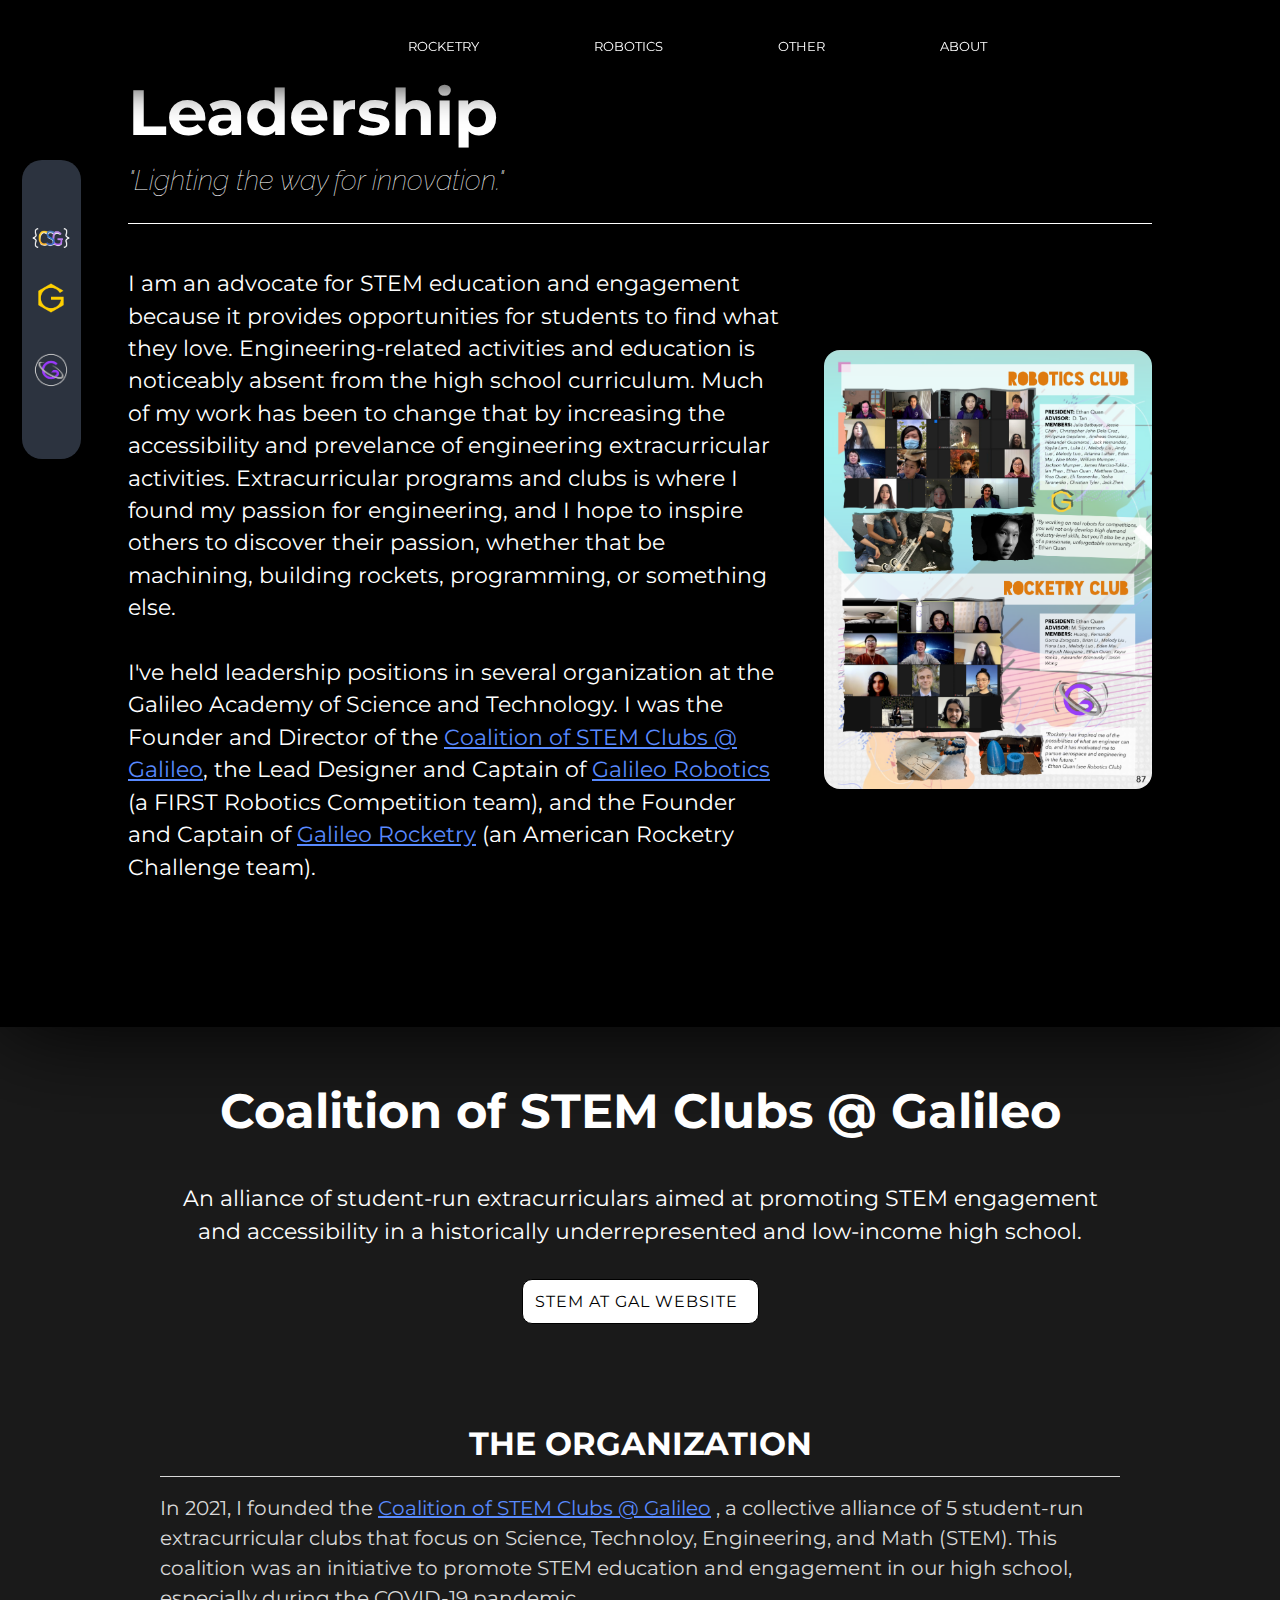
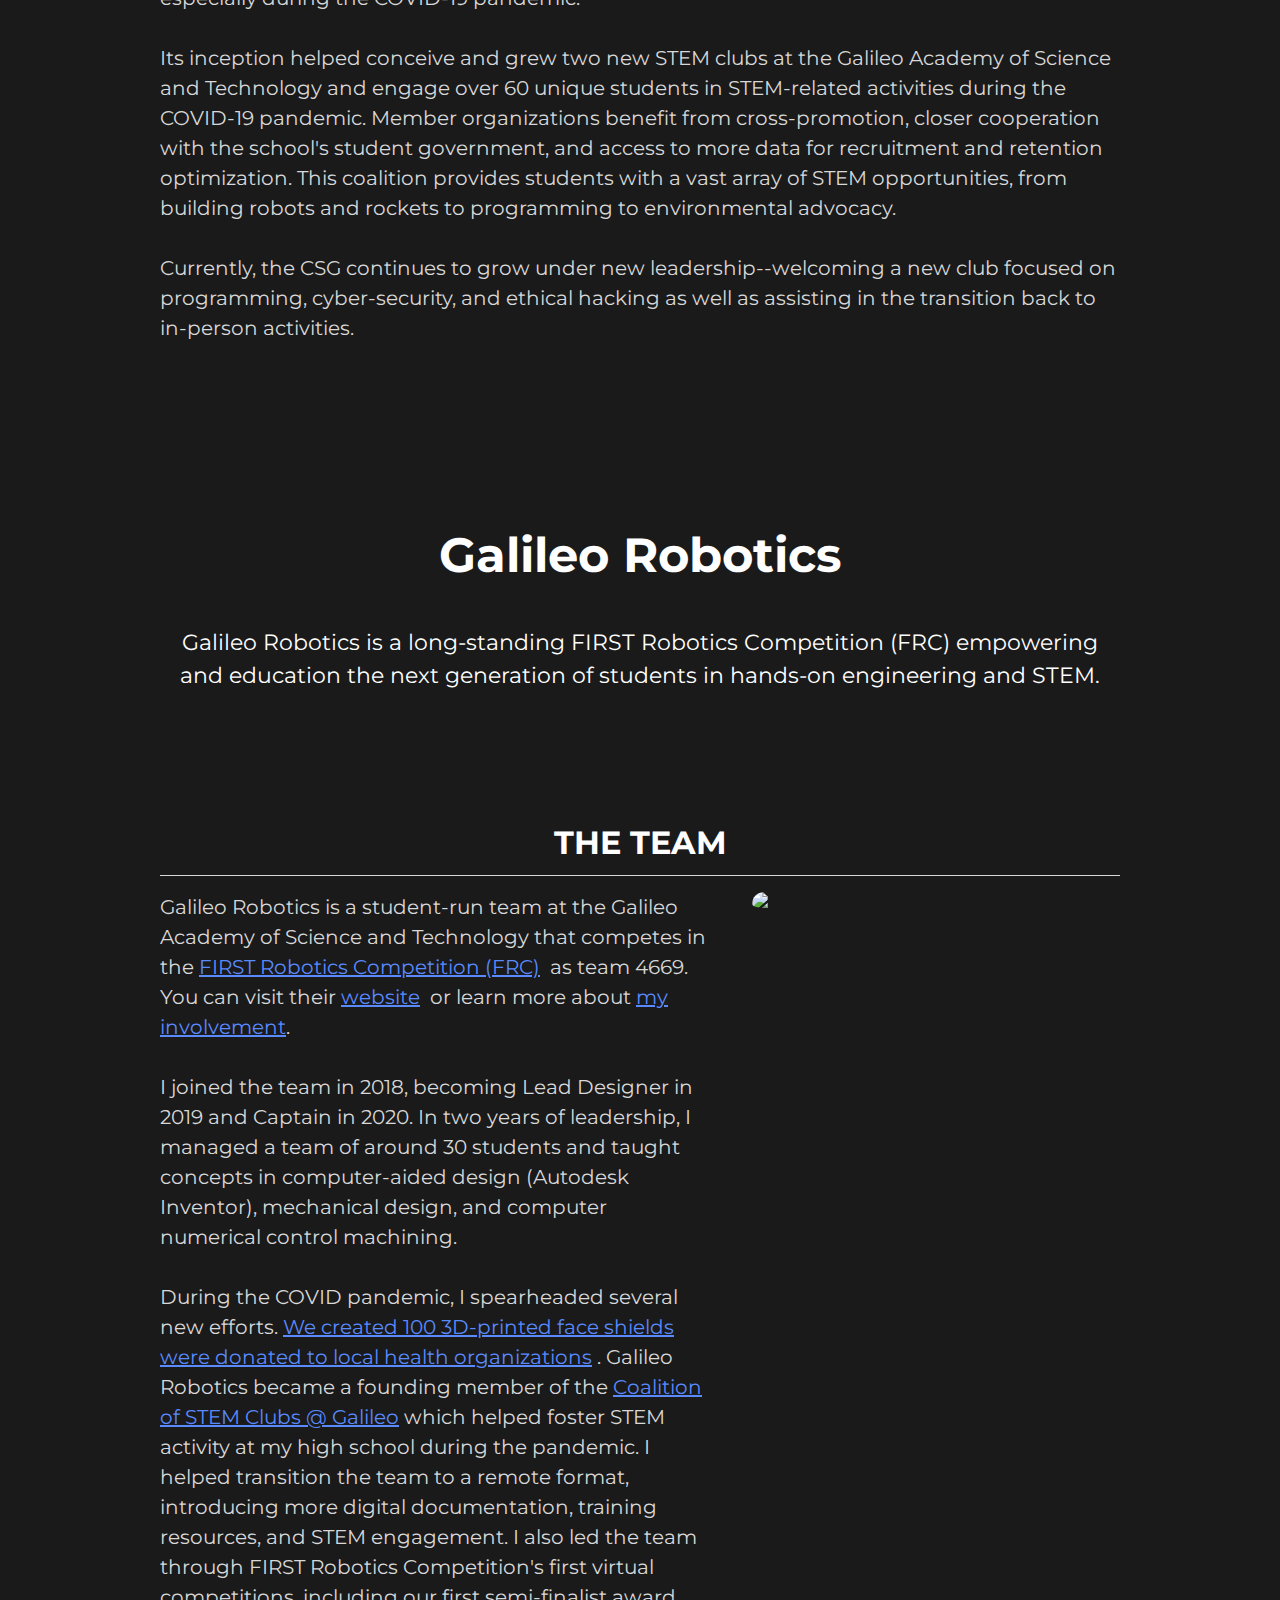
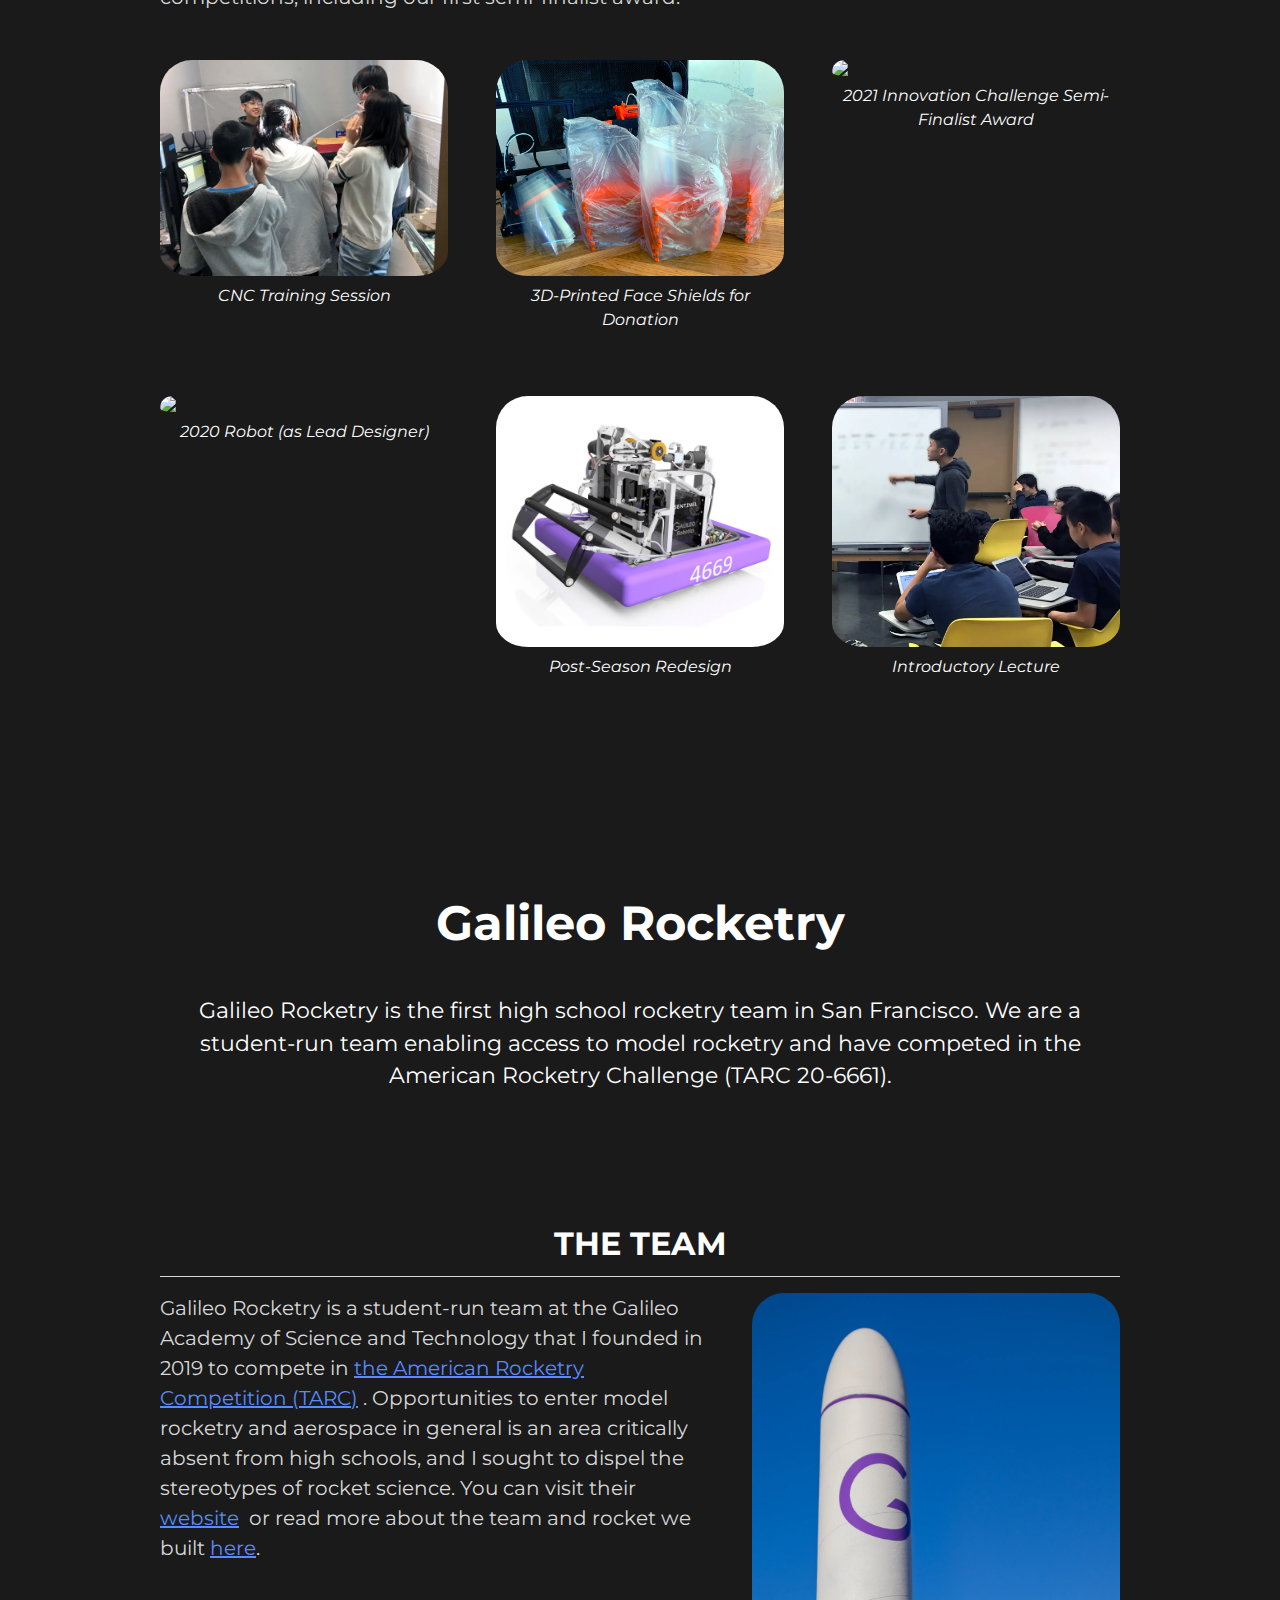
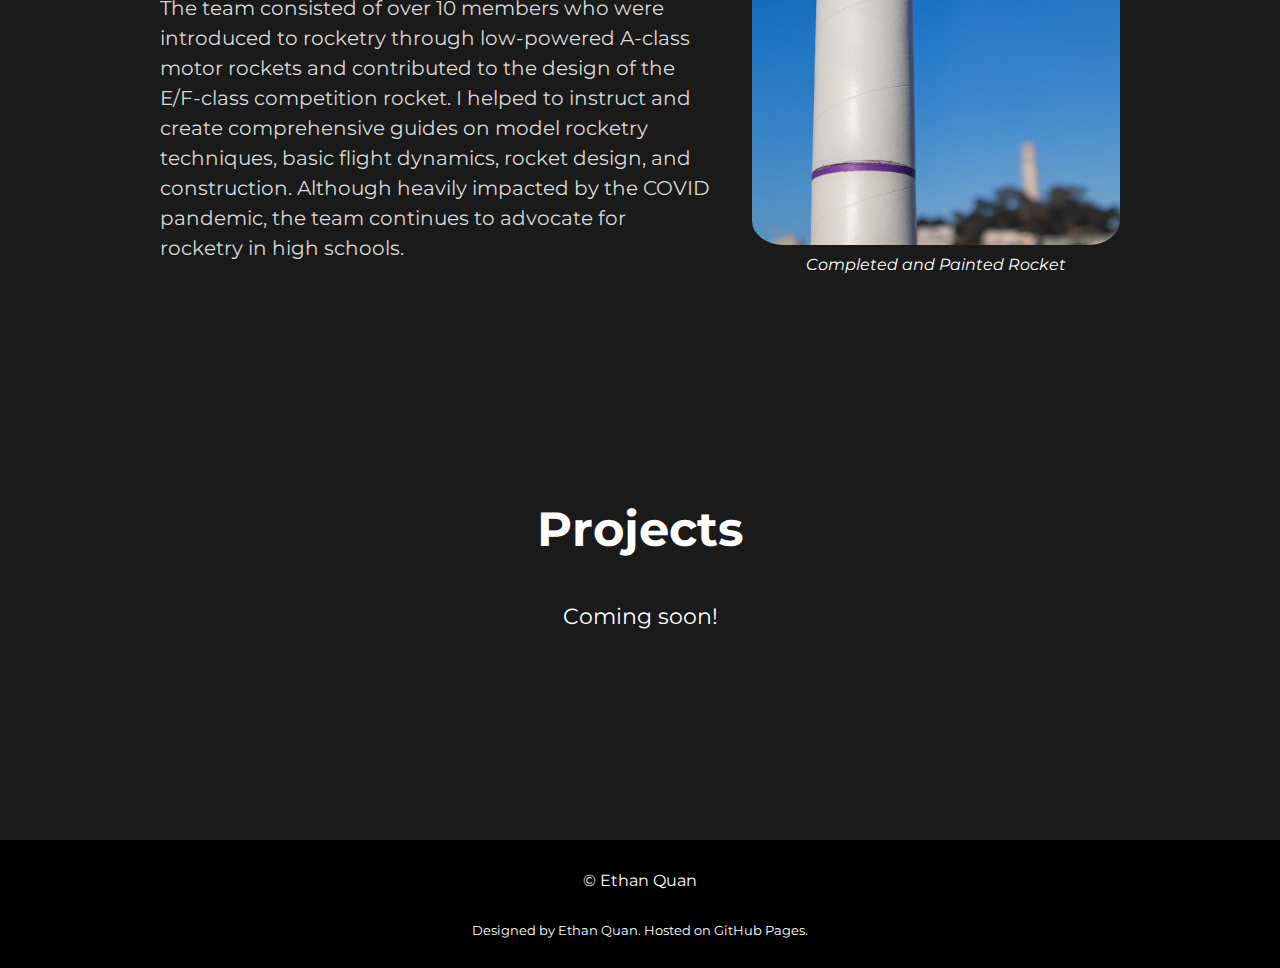
==== other.html @ 32a17876 "Initial commit" ====
<!DOCTYPE html>
<html lang="en">

<head>
    <meta charset="UTF-8">
    <meta http-equiv="X-UA-Compatible" content="IE=edge">
    <meta name="viewport" content="width=device-width, initial-scale=1.0">
    <title>Ethan's Portfolio</title>

    <link rel="stylesheet" href="assets/main.css">
    <link rel="stylesheet" href="assets/signature.css">
    <link rel="stylesheet" href="assets/projects.css">
    <link rel="stylesheet" href="assets/nav.css">
    <link rel="stylesheet" href="assets/scaling.css">
    <link rel="stylesheet" href="assets/content.css">

    <!-- JQuery -->
    <script src="https://ajax.googleapis.com/ajax/libs/jquery/3.5.1/jquery.min.js"></script>
    <script src="https://kit.fontawesome.com/1e12b68f56.js" crossorigin="anonymous"></script>
    <!-- https://pixelcog.github.io/parallax.js/ -->
    <script src="/path/to/parallax.js"></script>
    <script src="assets/nav.js"></script>
    <script src="assets/tabs.js"></script>
    <script src="assets/parallax.js"></script>

    <!-- Global site tag (gtag.js) - Google Analytics -->
    <script async src="https://www.googletagmanager.com/gtag/js?id=G-XBP37M1TF6"></script>
    <script>
        window.dataLayer = window.dataLayer || [];
        function gtag(){dataLayer.push(arguments);}
        gtag('js', new Date());
        gtag('config', 'G-XBP37M1TF6');
    </script>

</head>

<body>

    <div class="homepage dark-bg">

        <!-- Navs -->
        <div class="menu dark">
            <div class="menu-button"><i class="fa-solid fa-bars"></i></div>
        </div>

        <div class="topbar alt dark" >
            <div class="nav-button">
                <div class="nav-title"><i class="fa-solid fa-bars"></i></div>
            </div>
            <div class="nav nav-home" style="cursor: pointer;" onclick="window.location='index.html';">
                <div class="nav-title "><i class="fa-solid fa-house"></i></div>
                <div class="nav-content"></div>
            </div>

            <div class="nav">
                <a href="rocketry.html">
                    <div class="nav-title">ROCKETRY</div>
                </a>
                <div class="nav-content">
                    <a href="rocketry.html#seds">SEDS UCSD</a>
                    <a href="rocketry.html#grocketry">Galileo Rocketry</a>
                </div>
            </div>
            <div class="nav">
                <a href="robotics.html">
                    <div class="nav-title">ROBOTICS</div>
                </a>
                <div class="nav-content">
                    <a href="robotics.html#tr">Triton Robotics</a>
                    <a href="robotics.html#gr">Galileo Robotics</a>
                </div>
            </div>
            <div class="nav">
                <a href="other.html">
                    <div class="nav-title">OTHER</div>
                </a>
                <div class="nav-content">
                    <a href="other.html">Leadership</a>
                    <a href="other.html#projects">Projects</a>
                </div>
            </div>
            <div class="nav">
                <a href="index.html#about">
                    <div class="nav-title">ABOUT</div>
                </a>
                <div class="nav-content">   
                    <a href="index.html#about">Biography</a>
                    <a href="index.html#resume">Resume</a>
                    <a href="index.html#awards">Awards</a>
                </div>
            </div>
        </div>
        
        <div class="sidenav">
            <a href="other.html#">
                <div class="subsec">
                    <i class="fa-solid fa-angles-up"></i>
                    <div class="title"><b>Leadership</b></div>
                </div>
            </a>
            <a href="other.html#csg">
                <div class="mainsec">
                    <img src="images/csg-square-invert.png" alt="">
                    <div class="title">CSG</div>
                </div>
            </a>
            <a href="other.html#grobotics">
                <div class="mainsec">
                    <img src="images/glogo.png" alt="">
                    <div class="title">Galileo Robotics</div>
                </div>
            </a>
            <a href="other.html#grocketry">
                <div class="mainsec">
                    <img src="images/grocketry.png" alt="">
                    <div class="title">Galileo Rocketry</div>
                </div>
            </a>
            <a href="other.html#projects">
                <div class="subsec">
                    <i class="fa-solid fa-minus"></i>
                    <div class="title"><b>Projects</b></div>
                </div>
            </a>
           

        </div>



        <!-- Landing -->
        <section class="intro">
            <h1>Leadership</h1>
            <h5>"Lighting the way for innovation."</h5>
            <div class="col-2">
                <p>
                    I am an advocate for STEM education and engagement because it provides opportunities for 
                    students to find what they love. 
                    Engineering-related activities and education is noticeably absent from the high school curriculum.
                    Much of my work has been to change that by increasing the accessibility and prevelance of 
                    engineering extracurricular activities.    
                    Extracurricular programs and clubs is where I found my passion for engineering,
                    and I hope to inspire others to discover their passion, whether that be machining, building rockets, programming, 
                    or something else. 
                    <br><br>
                    I've held leadership positions in several organization at the Galileo Academy of Science and Technology.
                    I was the Founder and Director of the  
                    <a href="/other.html#csg">Coalition of STEM Clubs @ Galileo</a>,  
                    the Lead Designer and Captain of 
                    <a href="/other.html#grobotics">Galileo Robotics</a> (a FIRST Robotics Competition team),
                    and the Founder and Captain of 
                    <a href="/other.html#grocketry">Galileo Rocketry</a> (an American Rocketry Challenge team).   
                    <br><br>
                    
                </p>
                <img src="images/yearbook.png">
            </div>            
            <i class="fas fa-chevron-down chevron bounce" style="width: 100%; text-align: center;"></i>

        </section>



        <!-- CSG -->
        <section class="content" id="csg" style="height: fit-content;">
            <div class="content-intro" id="main1" data-parallax="scroll" data-image-src="/images/csg-bg.webp" data-z-index="0">
                <h1>Coalition of STEM Clubs @ Galileo</h1>
                <div class="content-desc">
                    An alliance of student-run extracurriculars aimed at promoting STEM engagement and accessibility 
                    in a historically underrepresented and low-income high school. 
                </div>
                <div class="content-desc-button">
                    <a href="https://STEMatGal.info/" target="_blank">
                        <button class="white big">STEM at Gal Website <i
                                class="fa-solid fa-up-right-from-square" style="padding-left: 0.5em;"></i> </button>
                    </a>
                </div>
            </div>

            <div class="col-2 tab-content" id="tab1" style="grid-template-columns: 1fr">
                <div>
                    <h2>The Organization</h2>
                    <p>
                        In 2021, I founded the
                        <a href="https://STEMatGal.info/" target="_blank">Coalition of STEM Clubs @ Galileo<i
                                class="fa-solid fa-up-right-from-square" style="padding-left: .25em;"></i></a>,  
                        a collective alliance of 5 student-run extracurricular clubs that focus on Science, Technoloy, Engineering, and Math (STEM).
                        This coalition was an initiative to promote STEM education and engagement in our high school, especially during the COVID-19 
                        pandemic. 
                        <br><br>
                        Its inception helped conceive and grew two new STEM clubs at the Galileo Academy of Science and Technology and engage over 
                        60 unique students in STEM-related activities during the COVID-19 pandemic. Member organizations benefit from cross-promotion, 
                        closer cooperation with the school's student government, and access to more data for recruitment and retention optimization.
                        This coalition provides students with a vast array of STEM opportunities, from building robots and rockets to programming to 
                        environmental advocacy. 
                        <br><br>
                        Currently, the CSG continues to grow under new leadership--welcoming a new club focused on programming, cyber-security,
                        and ethical hacking as well as assisting in the transition back to in-person activities.  
                        <br>
                    </p>
                    
                </div>
            </div>
        </section>  


        <!-- Galileo Robotics -->
        <section class="content" id="grobotics" style="height: fit-content;">
            <div class="content-intro" id="main1" data-parallax="scroll" data-image-src="/images/grobotics-bg.png" data-z-index="0">
                <h1>Galileo Robotics</h1>
                <div class="content-desc">
                    Galileo Robotics is a long-standing FIRST Robotics Competition (FRC) empowering and education the 
                    next generation of students in hands-on engineering and STEM. 
                </div>
                <div class="content-desc-button">

                </div>
            </div>

            <div class="col-2 tab-content" id="tab1" style="grid-template-columns: 1fr">
                <div>
                    <h2>The Team</h2>
                    <div class="col-2">
                        <p>
                            Galileo Robotics is a student-run team at the Galileo Academy of Science and Technology that competes in the 
                            <a href="https://https://www.firstinspires.org/robotics/frc" target="_blank">FIRST Robotics Competition (FRC)<i
                                class="fa-solid fa-up-right-from-square" style="padding-left: .25em;"></i></a>
                             as team 4669. You can visit their  
                             <a href="https://frc4669.org" target="_blank">website<i
                                class="fa-solid fa-up-right-from-square" style="padding-left: .25em;"></i></a>
                            or learn more about 
                            <a href="/robotics.html#gr" target="_blank">my involvement</i></a>.
                            <br><br>
                            I joined the team in 2018, becoming Lead Designer in 2019 and Captain in 2020. In two years of leadership,
                            I managed a team of around 30 students and taught concepts in computer-aided design (Autodesk Inventor),
                            mechanical design, and computer numerical control machining. 
                            <br><br>
                            During the COVID pandemic, I spearheaded several new efforts. 
                            <a href="https://www.sfusd.edu/about/news/current-news/students-make-use-sfusds-3d-printers-create-personal-protective-equipment" target="_blank">
                                We created 100 3D-printed face shields were donated to local health organizations<i class="fa-solid fa-up-right-from-square" style="padding-left: .25em;"></i></a>.
                            Galileo Robotics became a founding member of the <a href="/other.html#csg">Coalition of STEM Clubs @ Galileo</i></a> 
                            which helped foster STEM activity at my high school during the pandemic. I helped transition the team to a remote 
                            format, introducing more digital documentation, training resources, and STEM engagement.   
                            I also led the team through FIRST Robotics Competition's first virtual competitions, including our first semi-finalist award.
                        </p>
                        <div style="justify-content:start; text-align: center;">
                            <img src="images/robotics-lecture.webp" style="margin: 0 0 0 0; width: 100%; max-width: 100%;">
                        </div>
                    </div>
                    <div class="img-cont c3">
                        <div><img src="images/robotics-training.webp" style="margin: 0 0 0 0; width: 100%; max-width: 100%;">
                            <i>CNC Training Session</i></div>
                        <div><img src="images/robotics-shields.webp" style="margin: 0 0 0 0; width: 100%; max-width: 100%;">
                            <i>3D-Printed Face Shields for Donation</i></div>
                        <div><img src="images/robotics-awards.webp" style="margin: 0 0 0 0; width: 100%; max-width: 100%;">
                            <i>2021 Innovation Challenge Semi-Finalist Award</i></div>
                    </div>
                    <div class="img-cont c3">
                        <div><img src="images/frc2020/robot.png" style="margin: 0 0 0 0; width: 100%; max-width: 100%;">
                            <i>2020 Robot (as Lead Designer)</i></div>
                        <div><img src="images/robotics-gr9.webp" style="margin: 0 0 0 0; width: 100%; max-width: 100%;">
                            <i>Post-Season Redesign</i></div>
                        <div><img src="images/robotics-lecture2.webp" style="margin: 0 0 0 0; width: 100%; max-width: 100%;">
                            <i>Introductory Lecture</i></div>
                    </div>
                    


                </div>
            </div>

          

        </section>


        <!-- Galileo Rocketry -->
        <section class="content" id="grocketry" style="height: fit-content;">
            <div class="content-intro" id="main1" data-parallax="scroll" data-image-src="/images/grocketry-bg.webp" data-z-index="0">
                <h1>Galileo Rocketry</h1>
                <div class="content-desc">
                    Galileo Rocketry is the first high school rocketry team in San Francisco. We are a 
                    student-run team enabling access to model rocketry and have competed in the American Rocketry Challenge (TARC 20-6661). 
                </div>
                <div class="content-desc-button">

                </div>
            </div>

            <div class="col-2 tab-content" id="tab1" style="grid-template-columns: 1fr">
                <div>
                    <h2>The Team</h2>
                    <div class="col-2">
                        <p>
                            Galileo Rocketry is a student-run team at the Galileo Academy of Science and Technology
                            that I founded in 2019 to compete in 
                            <a href="https://rocketcontest.org/" target="_blank">the American Rocketry Competition (TARC)<i
                                class="fa-solid fa-up-right-from-square" style="padding-left: .25em;"></i></a>.
                            Opportunities to enter model rocketry and aerospace in general is an area critically absent from
                            high schools, and I sought to dispel the stereotypes of rocket science. You can visit their
                            <a href="https://https://galileorocketry.github.io/" target="_blank">website<i
                                class="fa-solid fa-up-right-from-square" style="padding-left: .25em;"></i></a> or
                            read more about the team and rocket we built <a href="/rocketry.html#grocketry" target="_blank">here</a>. 
                            <br><br>
                            The team consisted of over 10 members who were introduced to rocketry through low-powered A-class motor 
                            rockets and contributed to the design of the E/F-class competition rocket. 
                            I helped to instruct and create comprehensive guides on model rocketry techniques, basic flight dynamics, 
                            rocket design, and construction. Although heavily impacted by the COVID pandemic, the team continues to advocate for rocketry in high schools.
                            <br><br>
                        </p>
                        <div style="justify-content:start; text-align: center;">
                            <img src="images/rocketry-finished.webp" style="margin: 0 0 0 0; width: 100%; max-width: 100%;">
                            <i>Completed and Painted Rocket</i> 
                        </div>
                    </div>
                    


                </div>
            </div>

          

        </section>


        <!-- Projects -->
        <section class="content" id="projects" style="height: fit-content;">
            <div class="content-intro" id="main1" data-parallax="scroll" data-image-src="" data-z-index="0">
                <h1>Projects</h1>
                <div class="content-desc">
                    Coming soon!
                </div>
                
            </div>

          
        </section>  



        <footer>
            &copy; Ethan Quan
            <p>Designed by Ethan Quan. Hosted on GitHub Pages.</p>
        </footer>

    </div>


</body>

</html>
---- assets/main.css ----
@import url(fontawesome-all.min.css);
@import url('https://fonts.googleapis.com/css?family=Montserrat');
@import url('https://fonts.googleapis.com/css?family=Roboto');
@import url('https://fonts.googleapis.com/css?family=Roboto Slab');
@import url('https://fonts.googleapis.com/css?family=Lato');
@import url('https://fonts.googleapis.com/css?family=Raleway');
@import url('https://fonts.googleapis.com/css?family=Dancing Script');

html, body, div, span, applet, object,
iframe, h1, h2, h3, h4, h5, h6, p, blockquote,
pre, a, abbr, acronym, address, big, cite,
code, del, dfn, em, img, ins, kbd, q, s, samp,
small, strike, strong, sub, sup, tt, var, b,
u, i, center, dl, dt, dd, ol, ul, li, fieldset,
form, label, legend, table, caption, tbody,
tfoot, thead, tr, th, td, article, aside,
canvas, details, embed, figure, figcaption,
footer, header, hgroup, menu, nav, output, ruby,
section, summary, time, mark, audio, video{
	margin: 0;
	padding: 0;
	border: 0;
	font-size: 100%;
	font-family: 'Montserrat';
    line-height: 1.5em;
	vertical-align: baseline;

}


html, body {
    max-width: 100%;
    scroll-behavior: smooth;
}

:root {
    --bodywidth: 75%; 
    --award-desc-height: 6em;
    --awardwidth: 65%;
    --bg: #1A1A1A;
    --bg2: #2C333F;
    --main-hue: #0751FF;
    --cta: #598AFF;
    --text1: #FFFFFF;
    --text2: #D8D8D8;
    --text3: #7F7F7F;
}

p > a:link, p > a:visited {
    color: var(--cta);
    transition: .25s;
    text-decoration: underline;
}
p > a:link:hover, p > a:visited:hover {
    color: gold;
} 

.dark-bg {
    background-color: var(--bg);
    color: white;
}

.homepage {
	width: 100%;
	scroll-snap-type: y proximity;    
	transition: all 0.5s;

}

#snappoint {
    scroll-snap-align: start;
    padding-top: 5em;
}

section {
	display: inline-flex;
	align-items: center;
    width: 100%;
    
}


.landing {
    position: absolute;
    top: 0;
    background-color: black;
    height: 100vh;
    width: 100%;
    text-align: center;
    display: inline-flex; 
    flex-direction: column;
    box-shadow: 0px 0px 6em black;
}

.landing-wrap {
    overflow: hidden;
    position: absolute;
    width: 100%;
    height: 100vh;
    top: 0;
    left: 0;
}

.landing-bg {
    margin-top: 3em;
    width: 100%;
    height: 100%;
    opacity: 0;
    animation: fadeIn 4s ease-out forwards;
    animation-delay: .75s;
    object-fit: cover;
}



.logo-cont > h1 {
    color: white;
    font-size: 7.5em;

    opacity: 0;
    transform: translateY(50%);
    animation: fadeIn 1s linear forwards;
    animation-delay: 5.25s;

    width: 100%;
    padding: 0em 0em 0em 0em;
}

.landing > h2 {
    color: lightgray;
    font-size: 1.5em;
    padding: 2.5em 25% 0em 25%;

    margin-bottom: 0;
    opacity: 0;
    animation: fadeIn 2s linear forwards;
    animation-delay: 3.5s;
    
}

.signature-cont {
    display: flex;
    width: 65%;
    transform: translateY(-50%);
}

.logo-cont {
    display: flex;
    flex-direction: column;
    margin-top: 5em;
    align-items: center;

}


.chevron {
    color: white;
    font-size: 1.5em;
    margin-top: 2.5em;
    padding-bottom: 1.5em;
    opacity: 0;
}

.bounce {
    animation: fadeIn 2s linear 3.5s forwards, bounce 2s ease 4.5s infinite;
    
}



a.anchor {
    display: block;
    position: relative;
    top: -5em;
    visibility: hidden;
}

@keyframes bounce {
    0%   { transform: translateY(0); }
    30%  { transform: translateY(-20px); }
    50%  { transform: translateY(0); }
    100% { transform: translateY(0); }
}




h1 {
    text-align: center;
    font-size: 3em;
    width: var(--bodywidth);
    padding: .5em 0em 0.5em 0em;
}

h2 {
    text-align: center;
    font-size: 2.5em;
}


button-black {
    text-transform: uppercase;
    
    display: inline-flex;
    padding: .75em .75em .75em .75em;
    text-align: center;
    font-size: 10pt;
    color: white;
    letter-spacing: 1px;
    background-color: black;
    border-radius: 10px;   
    border: white 1.5px solid;
    transition: .5s;
}

button-black:hover {
    background-color: white;
    color: var(--bg);
    border: black 1.5px solid;
}

button-black > a{
    color:white;
    transition: .5s;
}

button-black:hover > a{
    color:black
}

button.white {
    text-transform: uppercase;
    font-family: inherit;
    display: inline-flex;
    padding: .75em .75em .75em .75em;
    text-align: center;
    font-size: 10pt;
    color: black;
    letter-spacing: 1px;
    background-color: white;
    border-radius: 10px;   
    border: black 1.5px solid;
    transition: .5s;
    cursor: pointer;
}

button.white:hover {
    background-color: var(--bg);
    color: white;
    border: white 1.5px solid;
}

button.white > a{
    color:black;
    transition: .5s;
}

button.white:hover > a{
    color:white
}

button.big {
    font-size: 1em;
}


a {
    text-decoration: none;
}

footer {
    height: 8em; 
    background-color: black; 
    scroll-snap-align: end;
    color: white;
    text-align: center;
    display: flex;
    justify-content: center;
    align-items: center;
    flex-direction: column;
}

footer > p{
    padding-top: 2em;
    font-size: 10pt;
}

.resume-cont {
    display: grid;
    grid-template-columns: 1fr 1fr;
    grid-gap: 1em ;
    width: var(--bodywidth);
    margin-left: calc((100% - var(--bodywidth) )/2);
    margin-bottom: 16em;
    text-align: center;
}

.resume-cont h3 {
    transform: translateX(-2em);
}

.about {
    width: 100%;
    text-align: center;
  
    display: flex;
    flex-direction: column;  
    padding-bottom: var(--award-desc-height);
}

.desc {
    display: flex;
    flex-direction: row;
    width: var(--bodywidth);
    padding-bottom: 4em;
    
}

.about > .desc > p > img {
    max-width: 200px;
    height: auto;    
    float: left;
    border-radius: 10px; 
    display: block;
    margin: 0 1em 1em 0em;
}

.about > .desc > p {
    padding: 0em 0em 0em 2em;
    font-size: 1.35em;
    text-align: left;
}

.dark-bg .award {
    background-color: var(--bg2);
    box-shadow: 1px 1px 5px  black;
    color: var(--text1)
}
.award {
    display: grid;
    grid-template-columns: 1fr 1fr 1fr;
    justify-content: right;
    box-shadow: 1px 1px 5px  #B2B2B2;
    width: calc(var(--awardwidth) - 2em);
    padding: .35em 1em .35em 1.5em;
    margin-bottom: 1em;

    border-radius: 8px;
    text-align: left;
    align-items: center;

    transition: 1s;
}



.award > h3 {
    grid-column: 1 / 3;
    grid-row: 1;
    font-size: 20pt;
    font-weight: 800;
}

.award > img {
    grid-column: 3;
    width: inherit;
    display: block;
    margin-left: auto;
    margin-right: 5%;
}

.award-desc {
    grid-column: 1 / 3;
    grid-row: 2;
    transition: .35s;
    height: 0;
}   

.award-date {
    grid-column: 3;
    grid-row: 2;
    text-align: right; 
    padding-right: 1em;
    align-items: center;
}



.award:hover .award-desc{
    height: var(--award-desc-height);
}

.award-desc > p {
    transition-delay: 3s;
    transition: .25s;
    opacity: 1;
    height: 0;
    overflow: hidden;
}

.award:hover .award-desc > p{
    height: var(--award-desc-height);
}

.projects > h4 {
    display: flex;
    flex-direction: row;
    padding-bottom: 2em;

}

.projects > h4 > div {
    margin: 0em .3em 0em .3em;
    padding: .25em .5em .25em .25em;
    border: lightgray 1.5px solid;
    border-radius: .5em;
}

.projects > h4 > div > i {
    padding: 0em .25em 0em .25em;
}
---- assets/signature.css ----
.signature-cont, .signature-cont-vert {

  animation: fadeOut .5s linear forwards;
  animation-delay: 5s;
}


#frame1 {
  stroke-dasharray: 447.77447509765625;
  stroke-dashoffset: 447.77447509765625;
  animation: LineAnimation 0.3s ease-in forwards;
  animation-delay: 0.5s;
}

#frame2 {
  stroke-dasharray: 400.75946044921875;
  stroke-dashoffset: 400.75946044921875;
  animation: LineAnimation 0.65s linear forwards;
  animation-delay: .95s;
}

#frame3 {
  stroke-dasharray: 289.11834716796875;
  stroke-dashoffset: 289.11834716796875;
  animation: LineAnimation 0.1s linear forwards;
  animation-delay: 1.7s;
}

#frame4 {
  stroke-dasharray: 853.0635375976562;
  stroke-dashoffset: 853.0635375976562;
  animation: LineAnimation 0.4s linear forwards;
  animation-delay: 2.2s;
}

#frame5 {
  stroke-dasharray: 447.77447509765625px;
  stroke-dashoffset: 447.77447509765625px;
  animation: LineAnimation 2s ease-out forwards;
  animation-delay: 2.75s;
}


@keyframes LineAnimation {
  to {
    stroke-dashoffset: 0px;
  }
}


@keyframes fadeOut {
  to {
    opacity: 0;
  }
}

@keyframes fadeIn {
  to {
    opacity: 1;
  }
}
---- assets/projects.css ----
:root {
    --cardheight: 300px; 
}

.projects {
    flex-direction: column;
    padding-top: 3em;
    padding-bottom: 5em;
}

.grid {
    display: grid;
    width: var(--bodywidth);

    grid-template-columns: 1fr 1fr 1fr;
    
    align-items: center;
    grid-gap: 20px;

}

.dark-bg .card {
    background-color: var(--bg2);
    color: var(--text1);
    box-shadow: 5px 5px 15px  #222222;
}

.card {
    background-image: url("/images/gr9.png");
    background-repeat: no-repeat;
    background-size: contain;
    background-position: center calc(var(--cardheight) * -.1);
    height: var(--cardheight);
    overflow: hidden;
    border-radius: 5px;
    box-shadow: 5px 5px 15px  #B2B2B2;
    transition: .5s;
    cursor:pointer;

}

.overlay {
    display: block;
    background-color:rgba(255, 255, 255, 0  );

    justify-content: center;
    text-align: center;
    width: 100%;
    height: var(--cardheight);    

    overflow: hidden;
    transform: translateY(78%);
    transition: .5s;
    
    
}

.overlay > h2 {
    font-size: 1.5em;
    padding: .5em 0em .5em 0em;
}

.overlay > h2 > i {
    margin-right: .25em;
    vertical-align: middle;
    
}



.overlay > p {
    opacity: 0;
    transition: .6s;
    padding: 0em 1em 1em 1em;
    font-size: 12pt;
    
}

.overlay > .button-black {
    opacity: 0;
    transition: .6s;
}

.dark-bg .card:hover {
    box-shadow: 5px 5px 8px  #000000;
}
.dark-bg .card:hover .overlay{
    background-color: rgba(44,51,63, 0.75);
}

.card:hover {
    transform: scale(105%);
    box-shadow: 5px 5px 8px  #505050;
}

.card:hover .overlay {
    transform: translateY(40%);
    background-color:rgba(255, 255, 255, 0.9);
}

.card:hover .overlay > p, .card:hover .overlay > .button-black {
    opacity: 1;
}

.fa-space-shuttle {
    background: -webkit-linear-gradient(top, #753AFF, #C62BFF);
    background-clip: text;
    -webkit-background-clip: text;
    -webkit-text-fill-color: transparent;
    transform: rotate(270deg);
    font-size: 100%;
    margin-bottom: 1.5%;
}

.fa-cogs, .fa-robot {
    background: -webkit-linear-gradient(left, #C62BFF, #FF005E);
    background-clip: text;
    -webkit-background-clip: text;
    -webkit-text-fill-color: transparent;
    font-size: 100%;
    margin-bottom: 1.5%;
}

.fa-globe {
    background: -webkit-linear-gradient(left,#FF005E, #FF8426, #FFBB00);
    background-clip: text;
    -webkit-background-clip: text;
    -webkit-text-fill-color: transparent;
    font-size: 100%;
    margin-bottom: 1.5%;
}

.fa-users {
    background: -webkit-linear-gradient(left,#FFBB00,  #94FF00);
    background-clip: text;
    -webkit-background-clip: text;
    -webkit-text-fill-color: transparent;
    font-size: 100%;
    margin-bottom: 1.5%;
}

.fas > a {
    font-family:'Montserrat';
    text-align: center;
}
---- assets/nav.css ----
.menu {
    height: 8em;
    width: 100%;
    position: fixed;
    z-index: 4;

}

.dark > .menu-button {
    background: var(--bg2);
    box-shadow: 0px 0px 8px black;
    color: white;
}

.menu-button {
    position: fixed;
    margin-left: 1em;
    top: .75em;
    background: linear-gradient(rgba(255, 255, 255, 1), rgba(255,255,255, 0.95) );
    box-shadow: 0px 0px 8px darkgray;
    z-index: 5;
    padding: .1em .1em .1em .1em;
    border-radius: 1.25em;
    transition: .3s;
    width: 2.9em;
    height: 3em;
    overflow: hidden;
    font-size: 1.25em;
    display: flex;
    align-items: center;
    justify-content: center;
}




.topbar {
    display: flex;
    color: white;
    font-size: .75em;
    padding-top: 2em;
    align-items: center;
    justify-content: center;
    width: 100%;
    height: 3em;
    transition: .5s;
}


.nav-title {
    margin: 0em 4em 0em 4em;
    padding: 1em 0.35em 1em 0.35em ;
  
    transition: .25s;
    text-decoration: none;
    color: inherit;
    border-bottom: 2px solid black;
    font-size: 1.1em;
}

.nav {
    transition: .25s;
    height: 5em;
}


.nav-content {
    height: 3em;
    overflow: none;
    transform: translateY(-.35em);
    transition: .3s ;
    opacity: 0;
    text-align: center;
}

.nav-content > a {
    display: block;
    font-size: 1.1em;
    padding-bottom: .5em;
    text-decoration: none;
    color: inherit;
}
.nav:hover .nav-content {
    transform: translateY(1em);
    opacity: 1;
}
.nav:hover .nav-title {
    border-bottom: 2px solid white
}

.dark.alt {
    background: linear-gradient(rgba(0, 0, 0, .97), rgba(0,0,0, 0.97) );
    color: white;
    box-shadow: 0px 0px 3em black;

}

.alt {
    transform: translateY(-12em);
    color: black;
    position: fixed;
    top: 0;
    background: linear-gradient(rgba(255, 255, 255, .97), rgba(255,255,255, 0.97) );
    box-shadow: 0px 0px 2em rgba(150, 150, 150, 0.5);
    opacity: 1;
    z-index: 3;
    height: fit-content;
}

.alt .nav-title {
    border-color: rgba(0, 0, 0, 0);
}

.alt .nav:hover .nav-title {
    border-color: black;
}

.nav:hover .topbar {
    padding-bottom: 10em;
}

.nav-button {
    width: 0;
    visibility: hidden;
}

.topbar-landing {
    position: absolute;
    background: rgba(0,0,0,0.95);
    top: 0;
    z-index: 1;
}



.topbar-landing-cont {
    position: relative; 
    height: 1em  ;
    width: 100%;

}

.dark-bg .sidenav{
    background: var(--bg2);
    box-shadow: 0px 0px 8px black;
    color: var(--text1);
} 
.dark-bg .title {
    color: var(--text1);
}
.dark-bg .subsec i {
    color: var(--text1);
}

.sidenav {
    position: fixed;
    margin-left: 1.35em;
    top: 10em;
    background: linear-gradient(rgba(255, 255, 255, .95), rgba(255,255,255, 0.95) );
    box-shadow: 0px 0px 8px darkgray;
    z-index: 3;
    padding: .35em .35em .35em .35em;
    border-radius: 1.25em;
    transition: .5s;
    width: 3em;
    overflow: hidden;
}

.sidenav .mainsec {
    display: flex;
    flex-direction: row;
    align-items: center;
}

.sidenav .subsec {
    display: flex;
    flex-direction: row;
    align-items: center;

}

.subsec i {
    font-size: 1em;
    margin-left: 1.1em;
    color: rgb(60,60,60);
    margin-right: 1em;
}

.sidenav img {
    max-width: 3em;
}

.sidenav .title {
    display: block;
    min-width: 5em;
    min-width: 5em;
    opacity: 0;
    transition: .5s;
    margin: .75em 0em .75em .25em;
    
}


.sidenav:hover .title {
    opacity: 1;
}

.sidenav:hover {
    width: 9em;

}

.sidenav a:visited {
    color: black;
}

.sidenav a:link {
    color: black;
}

.dark .nav a:visited {
    color:white 
}
.dark .nav a:link {
    color: white
}

.nav a:visited {
    color: black;
}
.nav a:link {
    color: black;
}

.topbar-landing a:visited {
    color: white;
}

.topbar-landing a:link {
    color: white;
}
---- assets/scaling.css ----
@media screen and (max-width: 1000px) {
    .logo-cont > h1 {
  
        font-size: 6.5em;
 
    }

    .overlay > h2 {
        font-size: 1.25em;
        padding: .5em 0em .5em 0em;
    }

    :root {
        --bodywidth: 75%; 
        --awardwidth: 75%;
        --award-desc-height: 5em;
    }
    
    .grid {
        width: 85%;
    }    

    .resume-cont {
        grid-template-columns: 1fr;
    }

    .menu-button {
        margin-left: .5em;
    }
    .sidenav {
        margin-left: .5em;
    }
}


@media screen and (max-width: 850px) {
    .nav-title {
        margin: 0 2.5em 0 2.5em;
    }

    .nav {
        height: 4em;
    }
    
    .topbar {
        padding-top: 1em;
    }
    

    .projects > h4 {
        display: grid;
        grid-template-columns: 1fr 1fr;
        flex-direction: column;
        padding: 0 1em 1em 1em;     
        font-size: 1em;
    }

    .projects > h4 > div {
        margin-bottom: .5em;
        text-align: center; 
    }

    .logo-cont > h1 {
        font-size: 5.85em;
    }

    :root {
        --bodywidth: 80%; 
        --awardwidth: 80%;
    }

    .about > .desc > p > img {
        max-width: 35%;
    }

    .about > .desc > p {
        font-size: 1.35em;
    }

    .about {
        padding-bottom: var(--award-desc-height);
    }

    
    #sentry-main {
        grid-template-columns: 1fr;
    }
    .tab-content .col-2 {
        grid-template-columns: 1fr;
    }
    .intro .col-2 {
        grid-template-columns: 1fr;
    }
    .intro .col-2.invert {
        grid-template-columns: 1fr;
        margin-top: 3em;
    }

} 

@media screen and (max-width: 725px) {
    .logo-cont > h1 {
        font-size: 5.35em;

    }

    .landing > h2 {
    
        padding: 2.5em 15% 0 15%;
    }

    :root {
        --award-desc-height: 7.5em;
    }

   
    .sidenav:hover {
        width: 9em;
        margin-left: 1em;
    }
}





@media screen and (max-width: 650px) {
    .nav-title {
        margin: 0 1.75em 0 1.75em;
    }

    .logo-cont > h1 {
        font-size: 4.85em;

    }

    .landing > h2 {
        padding: 3.5em 15% 0 15%;
    }

    .grid {
        grid-template-columns: 1fr 1fr ;
        width: 90%;
    }

    :root {
        --bodywidth: 90%; 
        --awardwidth: 90%;
        --award-desc-height: 8em;
    }


    .about > .desc {
        flex-direction: column;
        padding-bottom: 0em;
    }
    

    .about > .desc > p {
        padding: .5em 0em 0em 0em;
        font-size: 1.25em;
    }

    .award > h3 {
        font-size: 1.5em;
    }

    .award-desc {
        font-size: 1em;
    }
    .award-date {
        font-size: 1em;
    }


}

@media screen and (max-width: 600px) {
    .nav-button {
        width: auto;
        visibility: visible;
        font-size: 1.5em;
        height: 3em;
        transform: translateY(-1em);
    }
    .topbar {
        flex-direction: column;
        height: 4em;
        overflow: hidden;
        justify-content: start;
        transition: .75s ease;
  
    }
    
    .alt {
        transform: translateY(0);
    }
    
    .topbar-landing .nav-title {
        border-bottom-color: linear-gradient(rgba(0,0,0,0.75),rgba(0,0,0,0.75));
    }

    .topbar-landing:hover {
        margin-bottom: 2em;
    }

    .nav:hover .topbar {
        padding-bottom: 0em;
    }

    
    .topbar:hover {
        height: 100vh;
    }
    
    .nav {
        transition: .5s;
    }

    .nav:hover {
        height:10em;
    }

    .nav-home:hover {
        height: 4em;
    }
}

@media screen and (max-width: 530px) {
    :root {
        --award-desc-height: 8.5em;
    }

    .about > .desc > p {
        padding: .5em 0em 0em 0em;
        font-size: 1.25em;
    }

    .award > h3 {
        font-size: 1.25em;
    }

    .award-desc {
        font-size: .9em;
    }
    .award-date {
        font-size: .8em;
    }

}

@media screen and (max-width: 440px) {
    :root {
        --award-desc-height: 9.5em;
    }
}

@media screen and (max-width: 400px) {
    :root {
        --award-desc-height: 8.5em;
    }

    h1 {
        font-size: 2.5em;
    }

    .landing > h2 {
        font-size: 1.25em;
    }
    .logo-cont {
        padding-top: 0;
        padding-bottom: 2em;
    }

    .grid {
        grid-template-columns: 1fr ;
        
    }

    .projects > h4 {    
        font-size: .85em;
    }



    .about > .desc > p > img {
        max-width: 35%;
    }

    .about > .desc > p {
        padding: .5em 0em 0em 0em;
        font-size: 1em;
    }
    
    .award {
        width: var(--awardwidth);
        padding: .75em .5em .75em .5em;
        grid-template-columns: 85% 15%;
    }

    .award > h3 {
        font-size: 1.15em;
        grid-column: 1 / 2;
    }

    .award-desc {
        padding-top: 0.5em;
        font-size: .85em;
    }

        

    .award > img {
        grid-column: 2;
        grid-row: 1;
        margin-left: auto;
        margin-right: auto;
     
    }

    .award-desc {
        grid-column: 1 / 2;
        grid-row: 3;
        
    }   

    .award-date {
        grid-column: 2;
        grid-row: 3;
        font-size: 0.75em;
    }


}
---- assets/content.css ----
:root {
    --sedsblue: #1376BA;
    --bodywidth: 75%;
    --tab-shadow: rgb(50,50,50);
}

.intro {
    background-color: black;
    width: 80%;
    padding: 0 10% 1em 10%;
    align-items: flex-start;
    flex-direction: column;
    box-shadow: 0px 0px 6em black;
}

.intro h1 {
    font-size: 4em;
    text-align: left;
    padding-bottom: 0em;
}
.intro h5 {
    border-bottom: 1px solid white;
    font-family: 'Raleway';
    font-weight: 100;
    font-size: 1.75em;
    font-style: italic;
    padding-bottom: .75em;
    min-width: 100%;
}
.intro p {
    padding-top: 2em;
    font-size: 1.35em;
}
.intro .col-2 {
    display: grid;
    grid-template-columns: 2fr 1fr;
    width: 100%;
    grid-gap: 2.5em;
    align-items: center;
}
.intro .col-2.invert {
    grid-template-columns: 1fr 2fr;
}
.intro .col-2 > img {
    max-width: 100%;
    height: max-content;
    border-radius: 1em;
    
}

section {
    padding-bottom: 8em;
}

section h1 {
    text-align: center;
    width: 100%;
    padding-top: 1em;
    padding-bottom: .5em;
}


.content {
    align-items: flex-start;
    flex-direction: column;
}

.content .col-2 {
    display: grid;
    width: var(--bodywidth);
    grid-template-columns: 3fr 1fr;
    margin-left: auto;
    margin-right: auto;
}


.tab-content .col-2 {
    width: 100%;
    grid-template-columns: 3fr 2fr;
    grid-gap: 2.5em;
    margin-bottom: 1.5em;
}

.tab-content .col-2.invert {
    grid-template-columns: 2fr 3fr;
}

.tab-content img {
    max-width: 30em;
    border-radius: 2em;
    
}

.content img {
    max-height: 50em;
    padding-bottom: .5em;
    display: block;
    margin-left: auto;
    margin-right: auto;
}

.content p {
    font-size: 1.25em;
    color: var(--text2)
}

.content h2 {
    font-size: 2em;
    text-transform: uppercase;
    padding-bottom: .25em;
    margin-bottom: .5em;
    border-bottom: 1.5px solid var(--text2);
}

.content h3 {
    font-size: 1.5em;
    text-transform: uppercase;
    padding-bottom: .25em;
    margin-bottom: .5em;
}

.content-desc {
    text-align: center;
    width: var(--bodywidth);
    margin-left: auto;
    margin-right: auto;
    padding-bottom: 1.5em;
    padding-top: .5em;
    font-size: 1.35em;
}


.content-desc-button {
    margin-bottom: 3em; 
    text-align: center;
}

.content-intro {
    z-index: 1;

    background-repeat: no-repeat;
    background-size:cover;  
    margin-bottom: 3em;
    width: 100%;
    background-blend-mode: color;

    background-position: top;
    background-attachment:scroll;
    
}


.content-intro h1, .content-intro div {
    color: white;
}


table {
    margin: 1em 1em 1em 0em;
    border-collapse: collapse;
    font-size: 1em;
    width: fit-content;
}

.dark-bg tr {
    border-bottom: 1.2px dashed var(--text2);
}

tr {
    border-bottom: 1.2px dashed black;
}


#sentry-main {
    grid-template-columns: 2fr 3fr;
}

td:nth-child(1) {
    font-weight: bold;
    text-transform: uppercase;
    text-align: left;
    padding: .5em 2em .5em 0em;
}

td:nth-child(2) {
    padding-right: 1em;
}


.tab-list {
    display: flex;
    flex-direction: row;
    width: var(--bodywidth);
    margin-left: auto;
    margin-right: auto;
    padding: 0em 0em 2em 0em;
}

.tab {
    display: flex;
    text-transform: uppercase;
    font-size: 1.25em;
    padding: .5em 1em .5em 1em;
    margin-right: .75em;
    cursor: pointer;

    border-radius: .5em;

    transition: .5s;
    color: var(--text3);
    border: 1.5px solid var(--text3);
    box-shadow: 1px 1px 3px var(--tab-shadow);


    align-items: center;
}

.tab:hover {
    color: white;
    border: 1.5px solid var(--text1);
}

.tab-highlight {
    border-radius: .5em;

}

.tab.tab-highlight{
    color: var(--text1);
    border: 1.5px solid var(--text1);
    background-color: var(--bg2);
}




.disclaimer {
    font-style: italic;
    font-size: .85em;
}

.text-highlight {
    color: var(--cta);
}


.subtab-list {
    display: flex;
    flex-direction: row;
    padding: 2em 0em 0em 0em;
}

.dark-bg .subtab {
    background-color: var(--bg);
    box-shadow: 2px 0px 5px black;

}
.subtab {
    padding: .5em 1em calc(.5em + 10px) 1em;
    cursor: pointer;
    border-radius: 10px 10px 0px 0px;
    transition: .3s;
    background-color: rgb(260,260,260);
    box-shadow: 2px 0px 5px darkgray;
    padding-bottom: 1em;    
}

.dark-bg .subtab-highlight {
    background-color: var(--bg2);
}
.subtab-highlight {
    background-color: rgb(240, 240, 240);
    box-shadow: 5px 0px 5px #B2B2B2;
    padding-bottom: 1em;
}

.dark-bg .subtab-content {
    background-color: var(--bg2);
    box-shadow: 5px 5px 10px black;

}
.subtab-content {
    background-color: rgb(240, 240, 240);
    padding: 2em 2em 2em 2em;
    box-shadow: 5px 5px 5px #B2B2B2;
    border-radius: 10px;
    transform: translateY(-10px);
}

.tab-link {
    cursor: pointer;
    text-decoration: underline;
    color: var(--cta);
}

.tooltip {
    position: absolute;
    display: flex;
    justify-content: center;
    align-items: center;
    max-width: 100%;
    font-size: .85em;
    height: 0;
}

.tooltip > i {
    padding-right: .75em;
}

.img-wrapper {
    position: relative;
    height: fit-content;
}
.dark-bg .subtab:not(.subtab-highlight):hover  {
    background-color: var(--bg2);
}
.subtab:not(.subtab-highlight):hover  {
    background-color: rgb(240, 240, 240);
}

.img-cont {
    width: 100%;
    overflow: none;
    display: grid;
    padding-top: 1.5em;
    padding-bottom: 1.5em;
}

.img-cont.c2 {
    width: 75%;
    grid-template-columns: 1fr 1fr;
    grid-gap: 1em;
    margin: 1em auto .5em auto;
}

.img-cont.c3 {
    width: 100%;
    grid-template-columns: 1fr 1fr 1fr;
    grid-gap: 3em;
    margin: 1em auto .5em auto;
}

.img-cont img {
    display: block;
    width: 100%;
    object-fit: cover;
}

.img-cont i {
    width:100%; 
    text-align:center; 
    display: block
}

.inline {
    display: inline;
    text-align: center;
    float: left;
    padding: 0 1.5em 1.5em 1.5em;
    max-width: 10%;
}

.inline img {
    width: 100%;
}
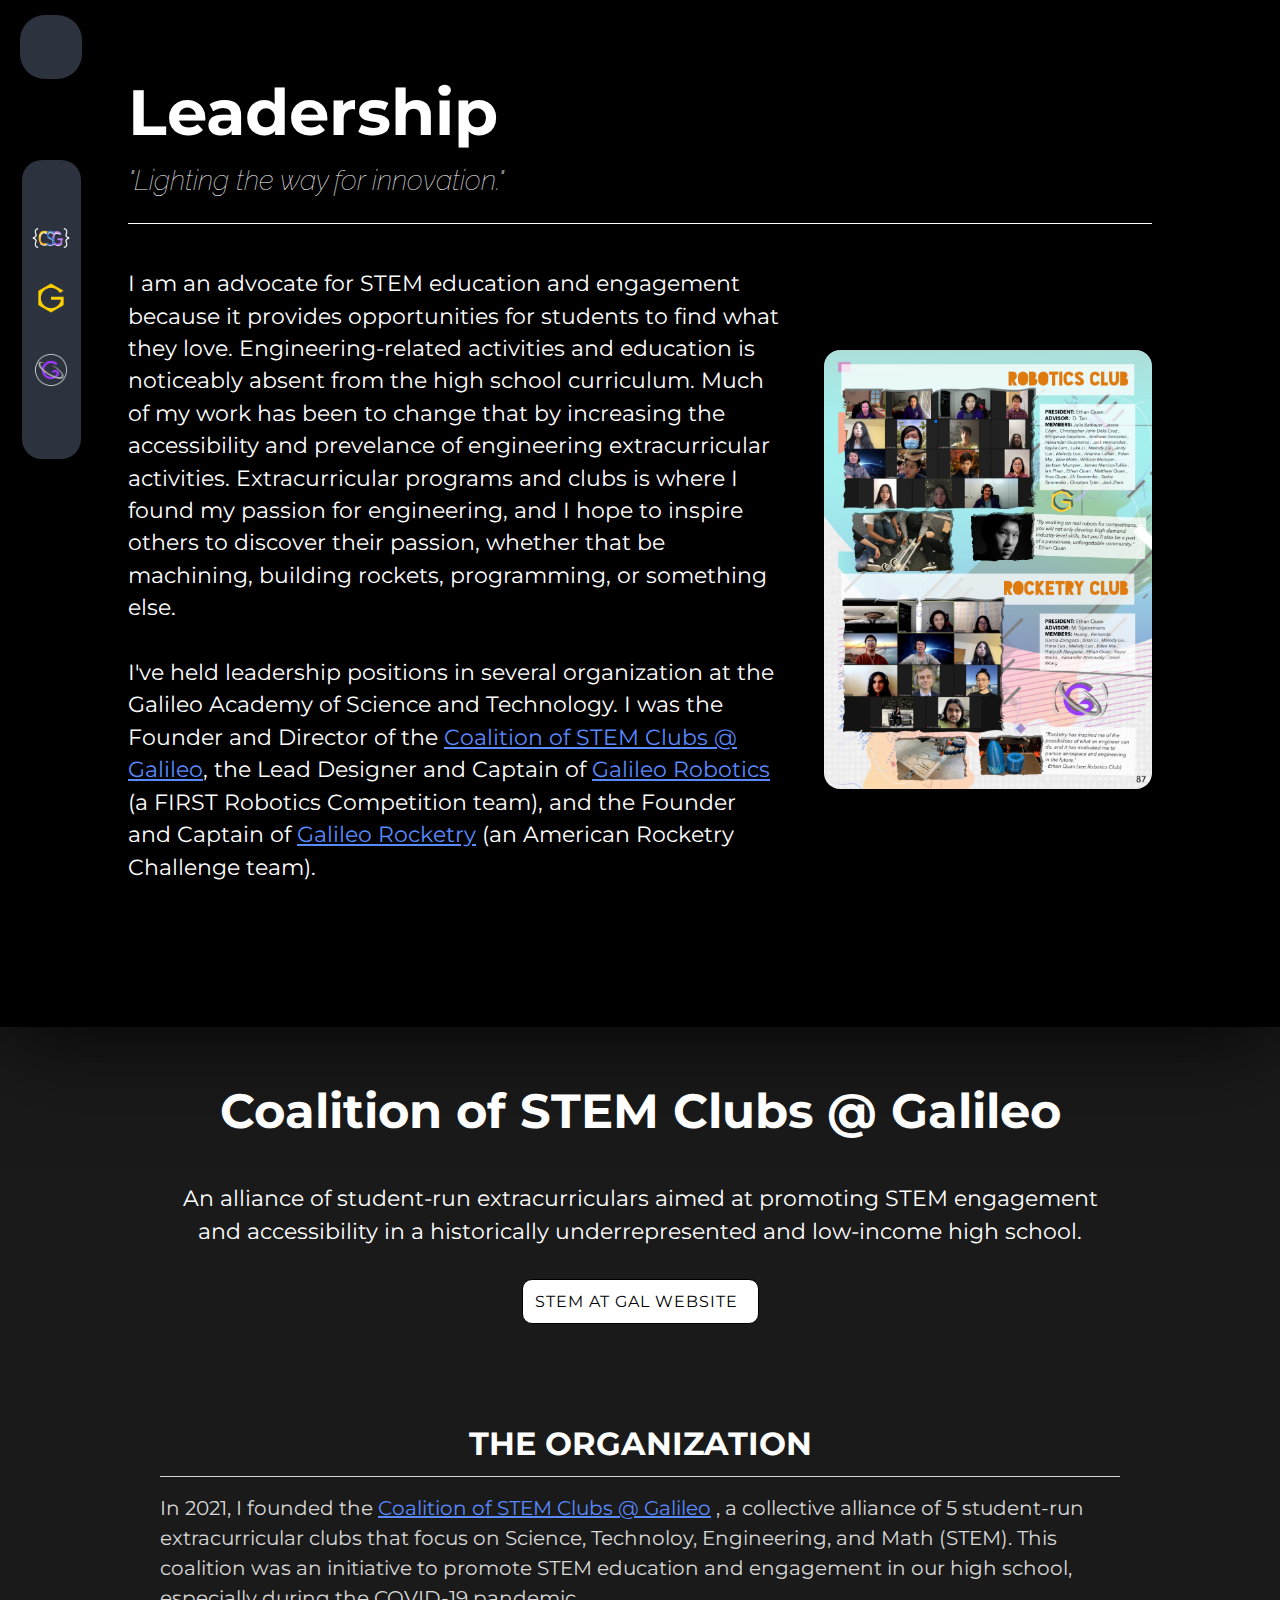
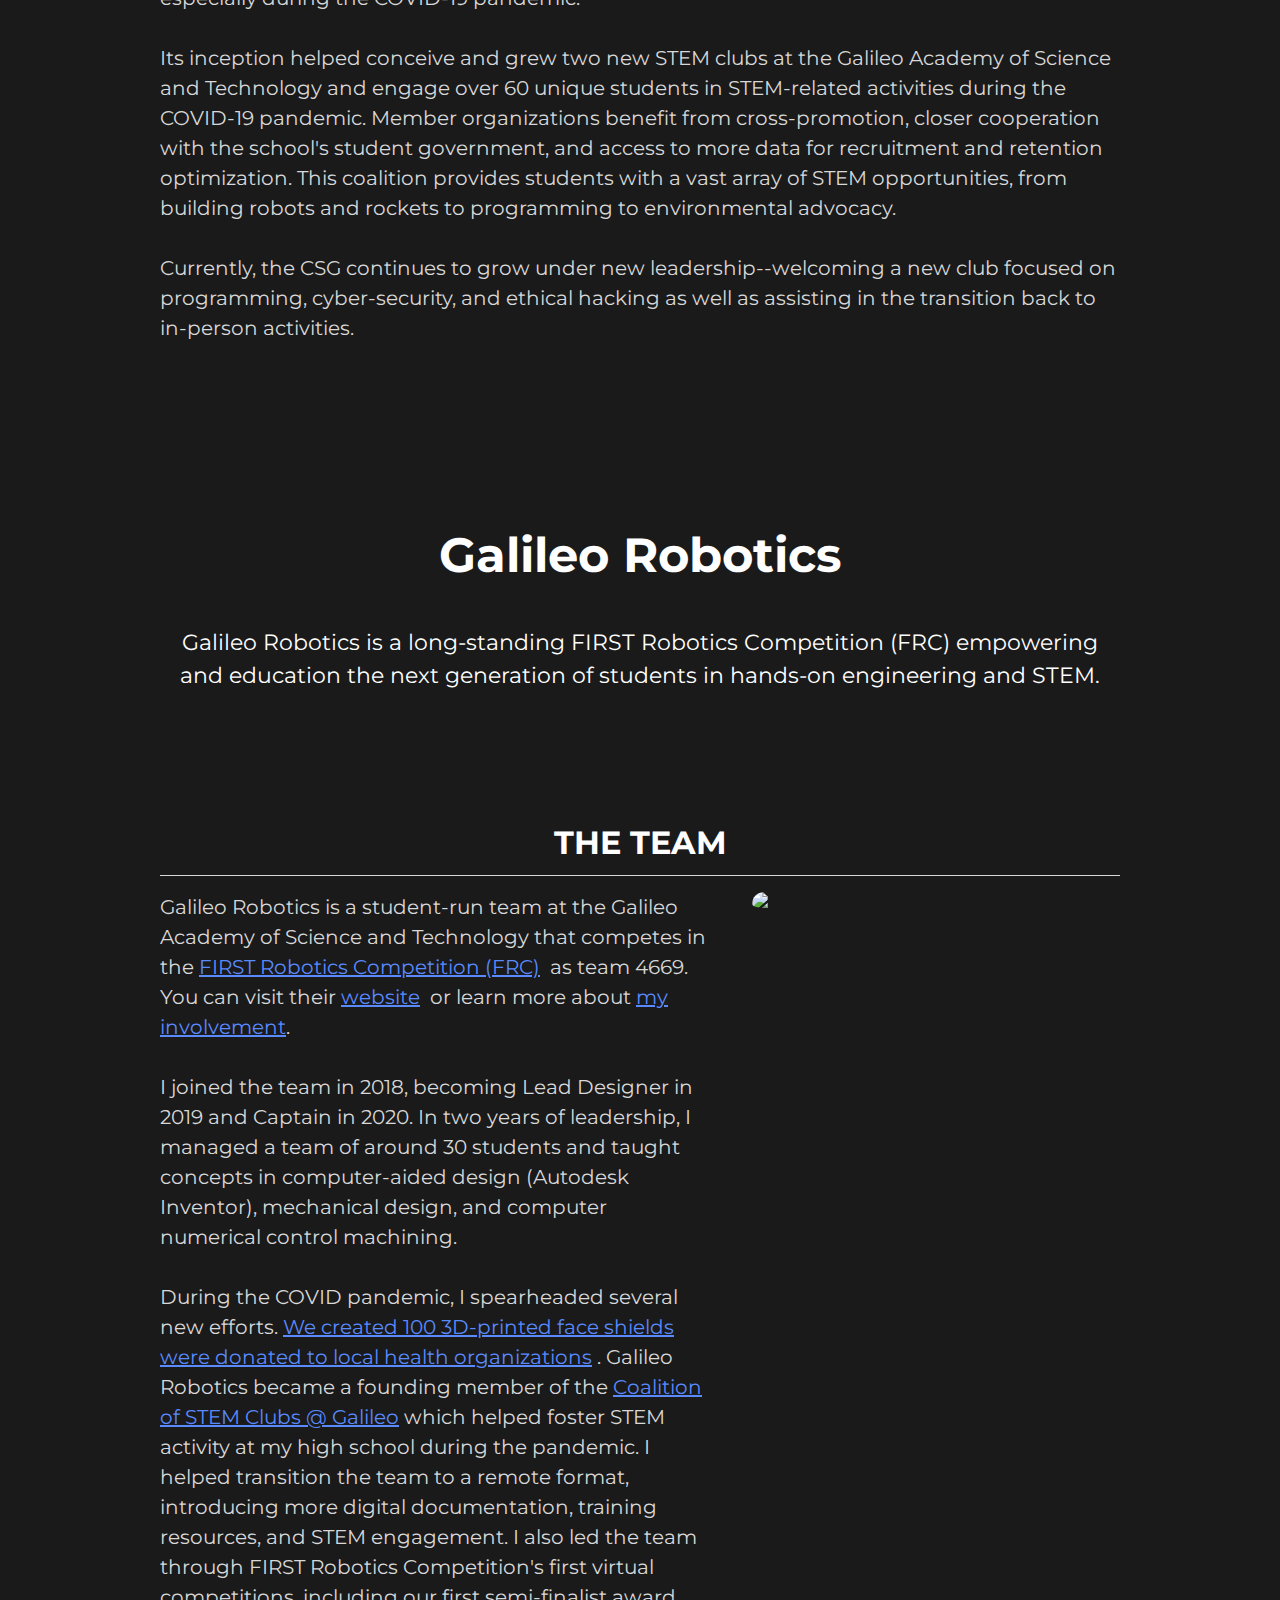
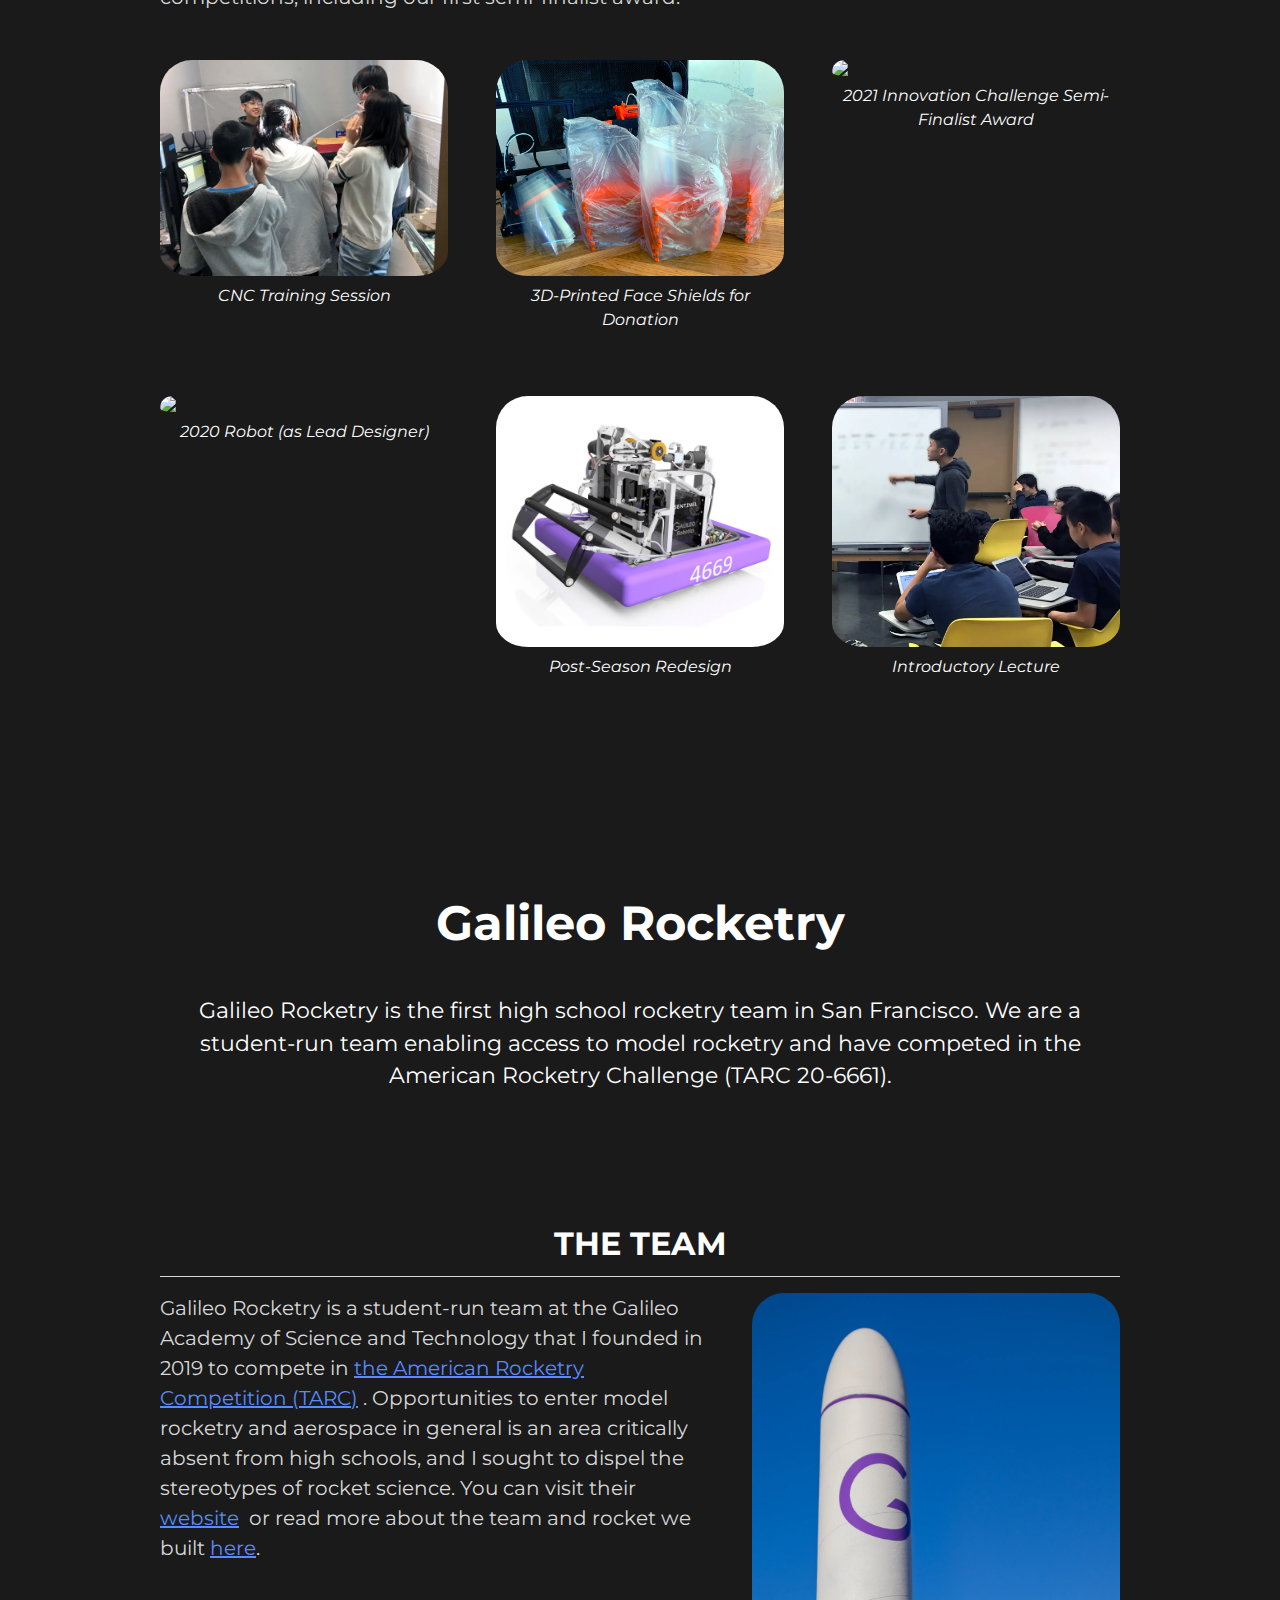
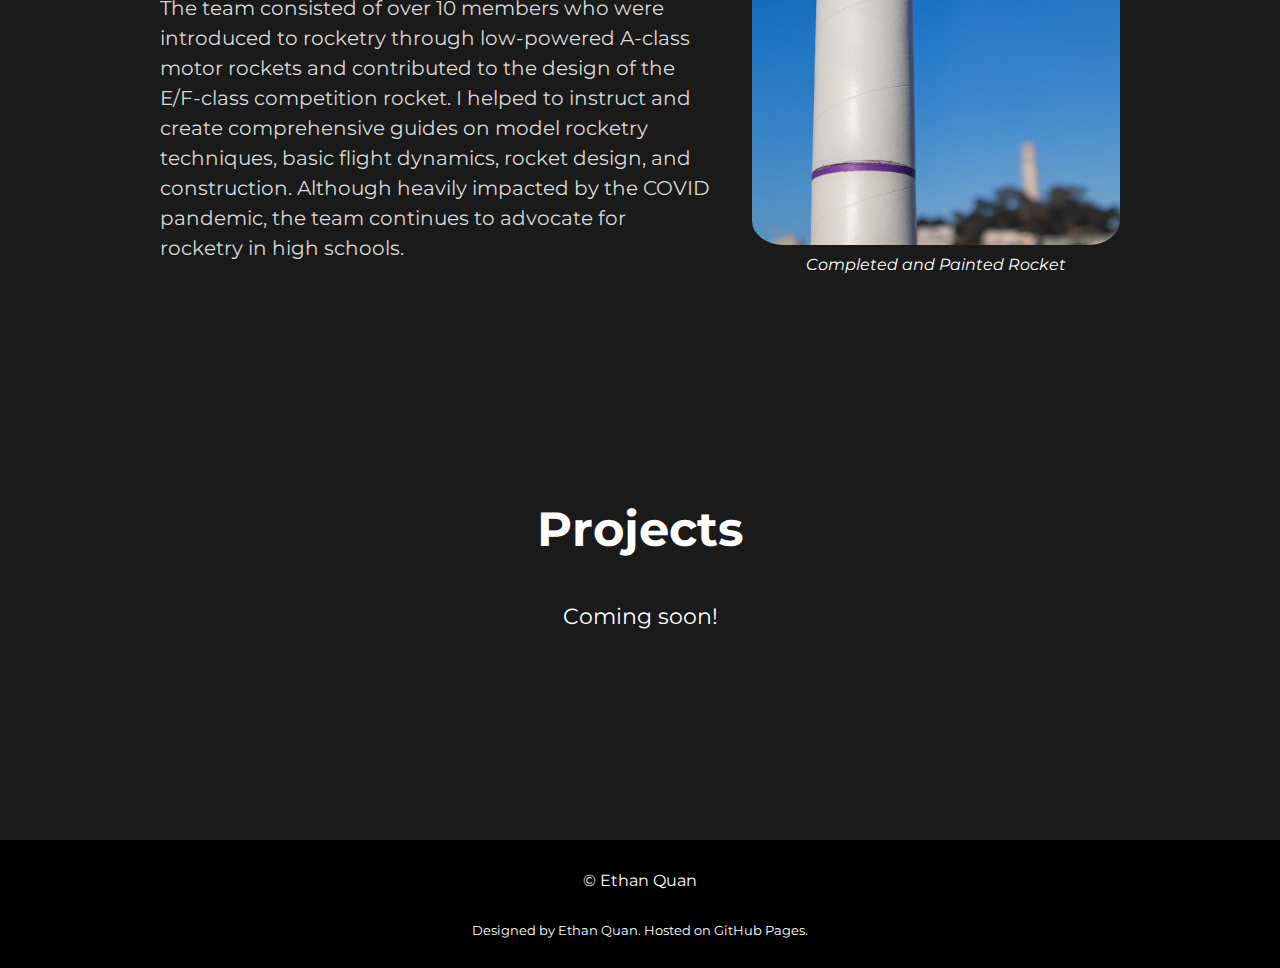
==== commit 65aefb0c: "gtag" ====
--- a/other.html
+++ b/other.html
@@ -1,6 +1,5 @@
 <!DOCTYPE html>
 <html lang="en">
-
 <head>
     <meta charset="UTF-8">
     <meta http-equiv="X-UA-Compatible" content="IE=edge">
@@ -31,6 +30,7 @@
         gtag('js', new Date());
         gtag('config', 'G-XBP37M1TF6');
     </script>
+    
 
 </head>
 
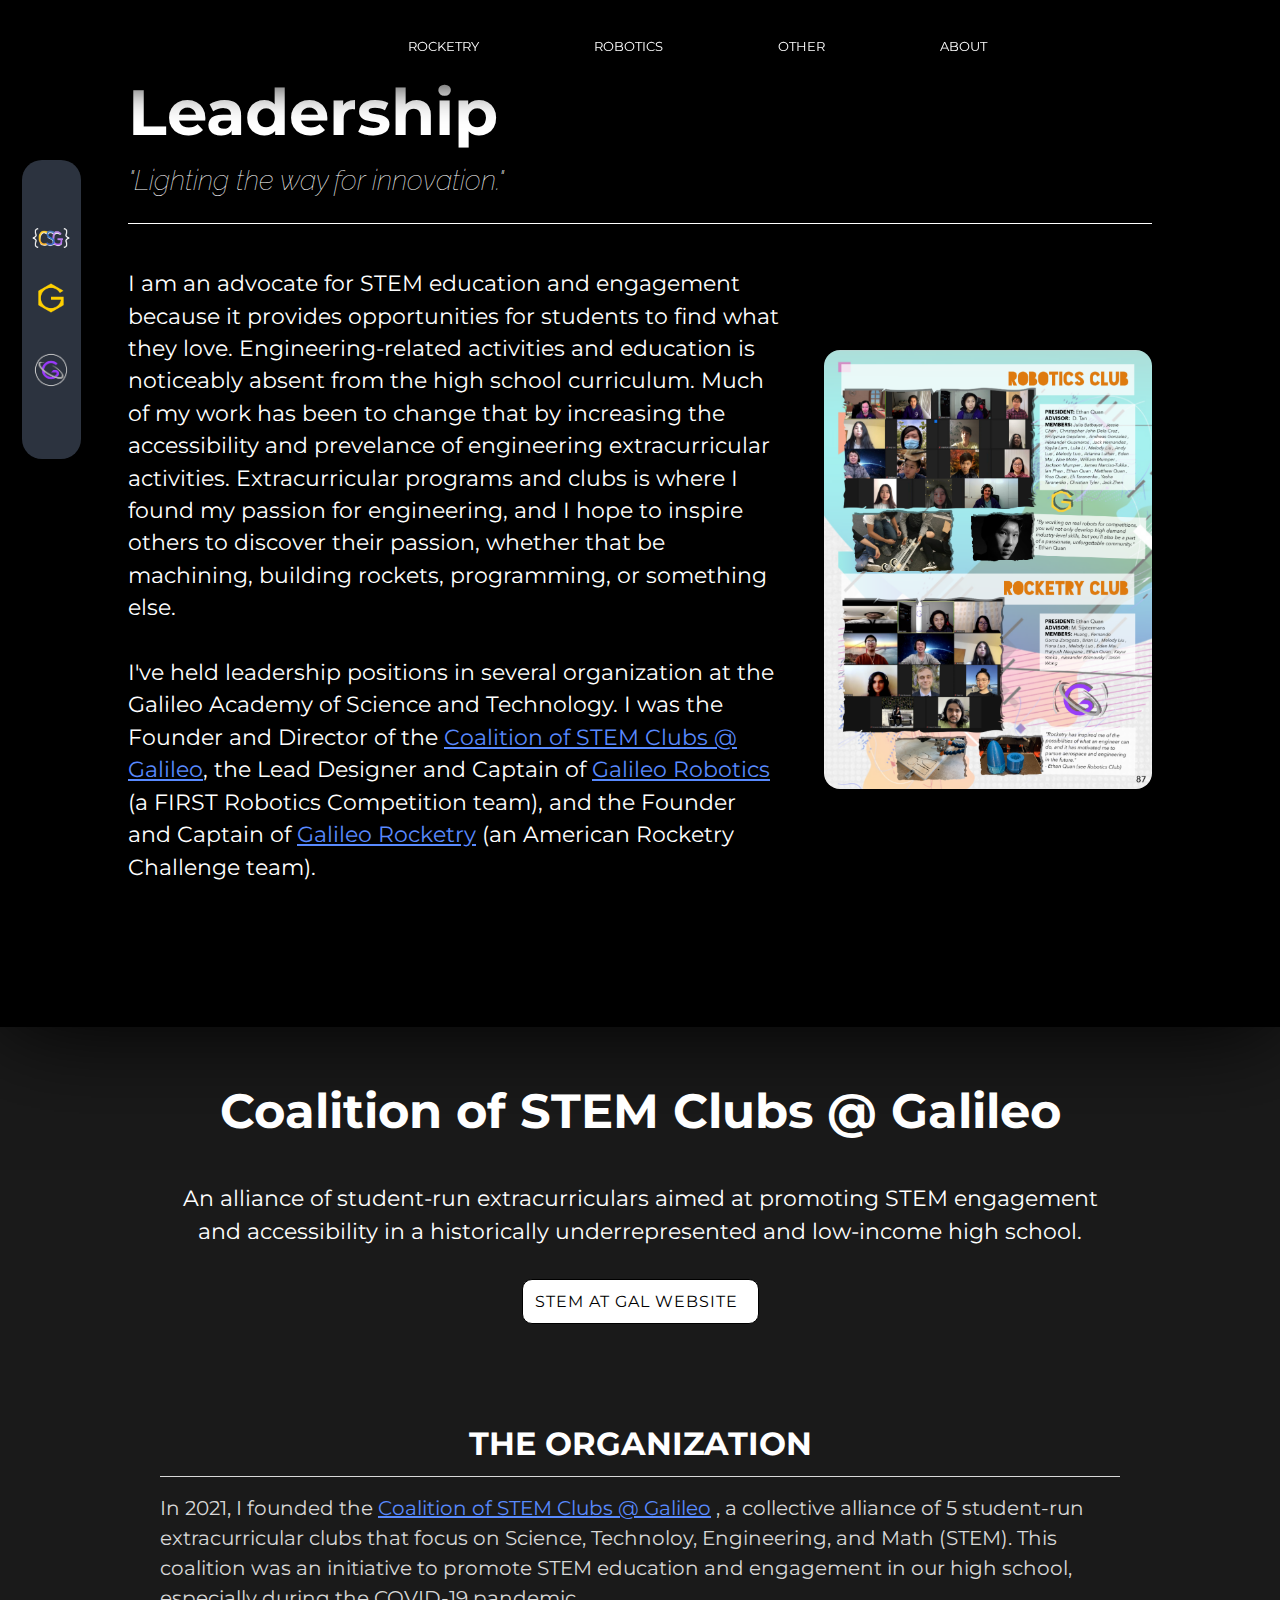
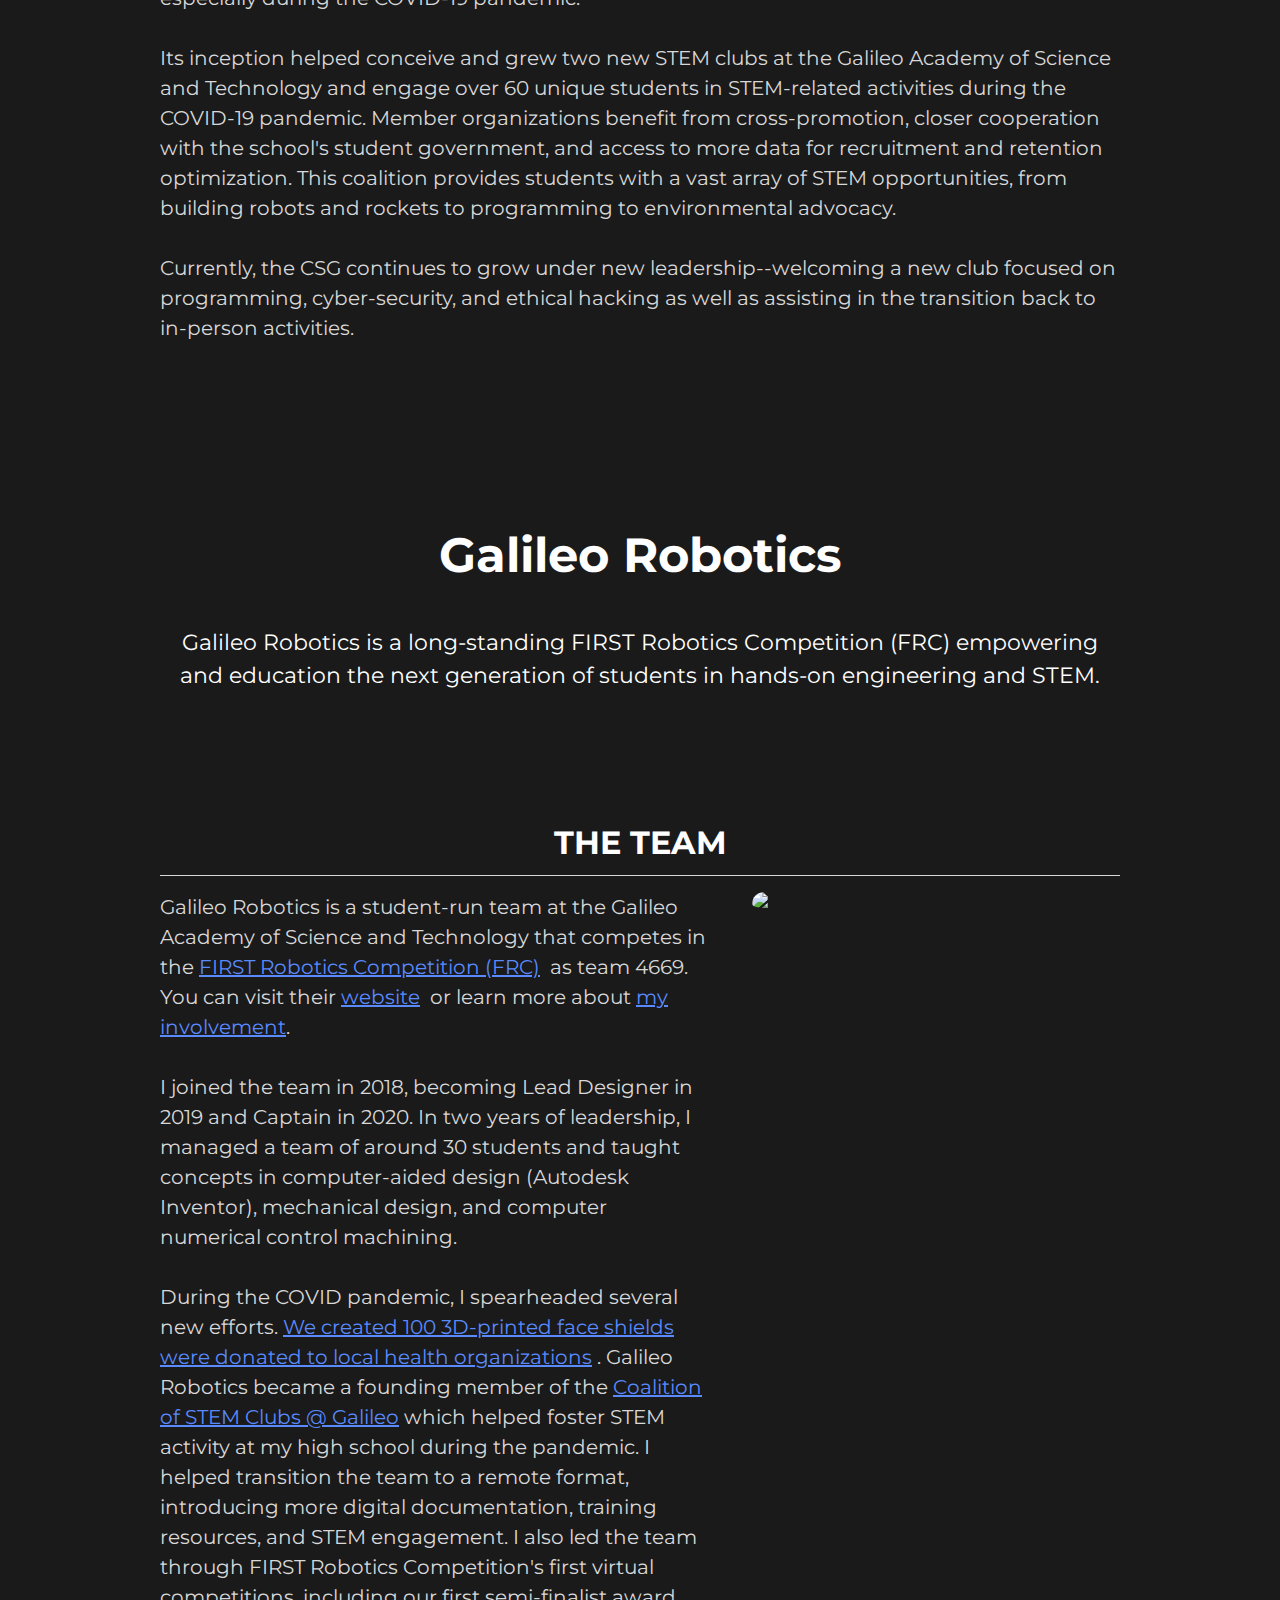
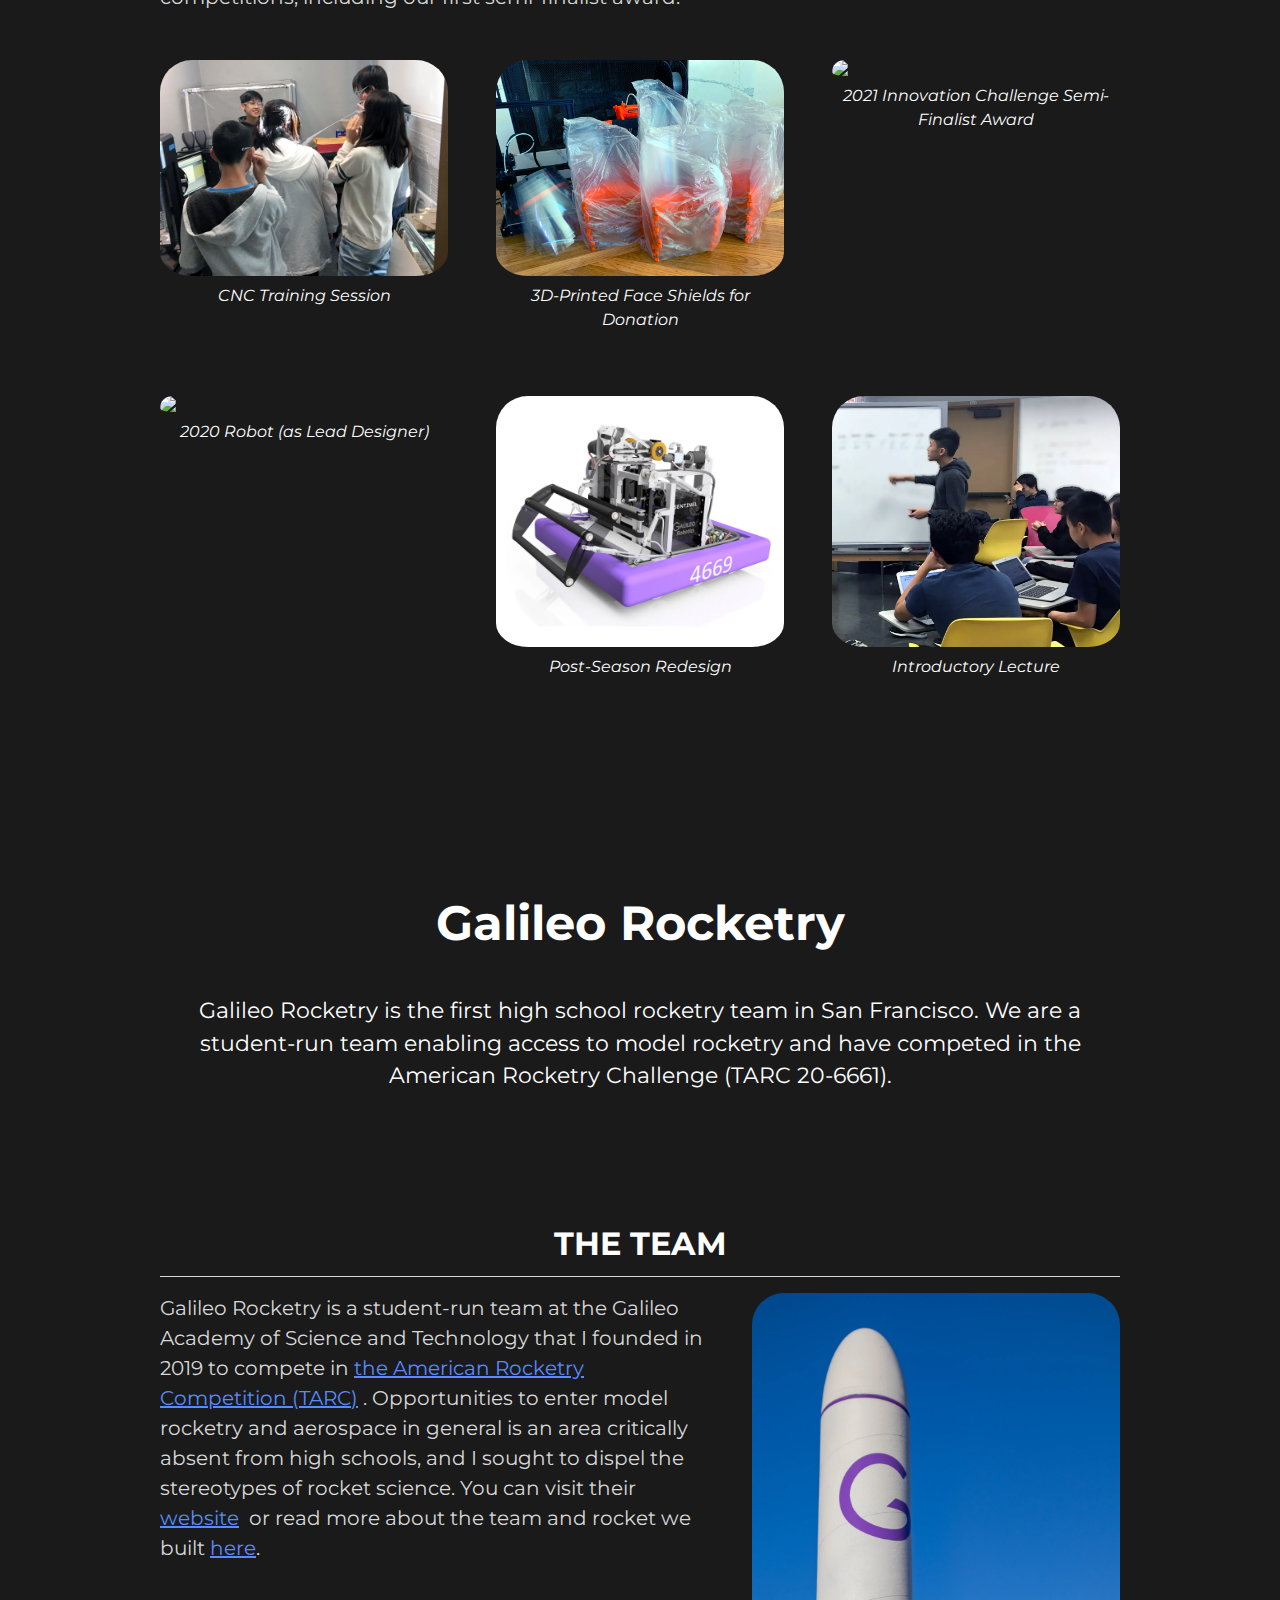
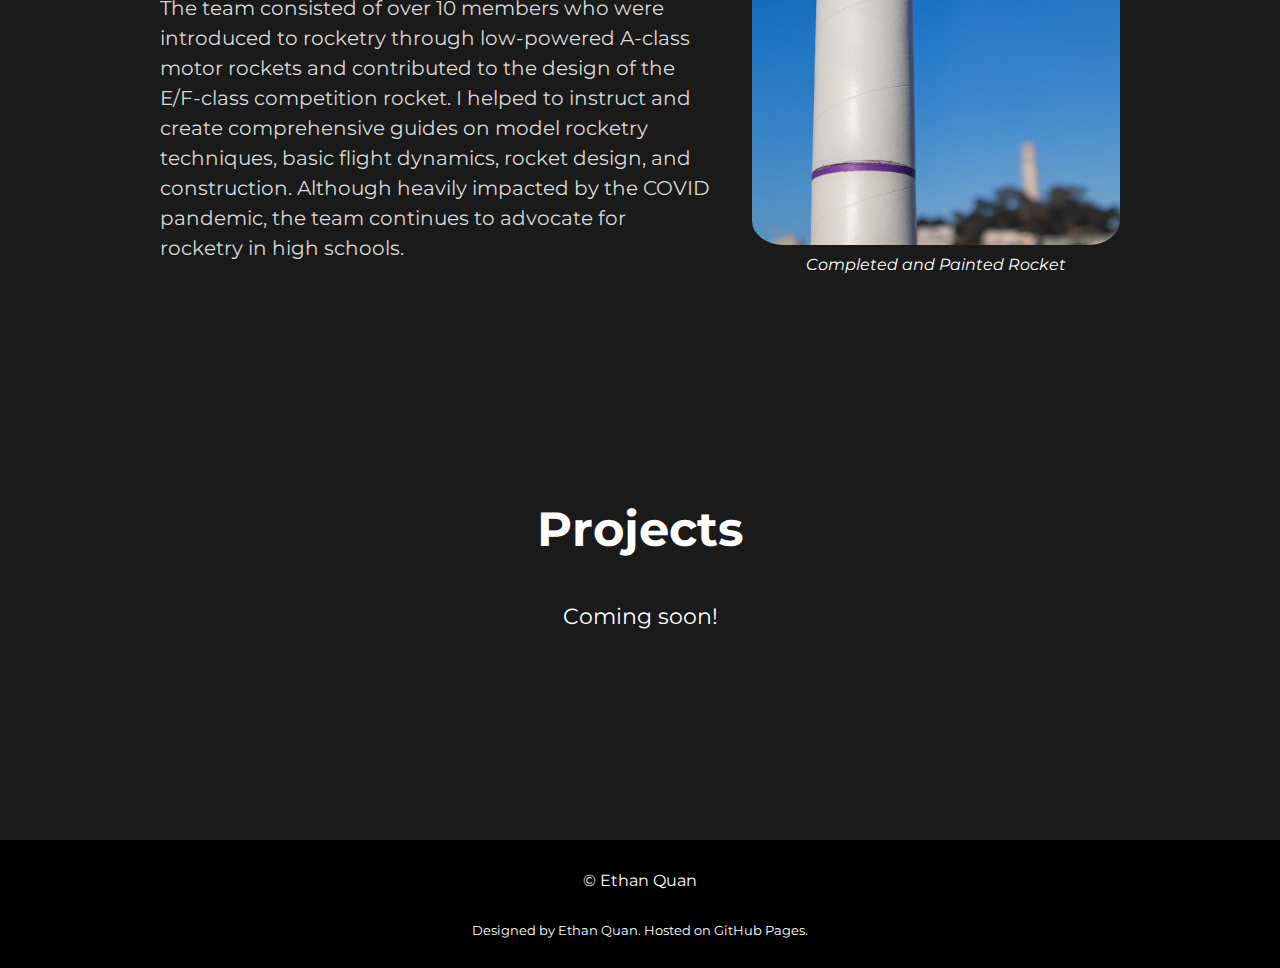
==== commit f470b81e: "Update other.html" ====
--- a/other.html
+++ b/other.html
@@ -223,7 +223,7 @@
                     <div class="col-2">
                         <p>
                             Galileo Robotics is a student-run team at the Galileo Academy of Science and Technology that competes in the 
-                            <a href="https://https://www.firstinspires.org/robotics/frc" target="_blank">FIRST Robotics Competition (FRC)<i
+                            <a href="https://www.firstinspires.org/robotics/frc" target="_blank">FIRST Robotics Competition (FRC)<i
                                 class="fa-solid fa-up-right-from-square" style="padding-left: .25em;"></i></a>
                              as team 4669. You can visit their  
                              <a href="https://frc4669.org" target="_blank">website<i
@@ -298,7 +298,7 @@
                                 class="fa-solid fa-up-right-from-square" style="padding-left: .25em;"></i></a>.
                             Opportunities to enter model rocketry and aerospace in general is an area critically absent from
                             high schools, and I sought to dispel the stereotypes of rocket science. You can visit their
-                            <a href="https://https://galileorocketry.github.io/" target="_blank">website<i
+                            <a href="https://galileorocketry.github.io/" target="_blank">website<i
                                 class="fa-solid fa-up-right-from-square" style="padding-left: .25em;"></i></a> or
                             read more about the team and rocket we built <a href="/rocketry.html#grocketry" target="_blank">here</a>. 
                             <br><br>
--- a/assets/main.css
+++ b/assets/main.css
@@ -46,12 +46,12 @@
     --text3: #7F7F7F;
 }
 
-p > a:link, p > a:visited {
+p > a:link, p > a:visited, .cta > a:link, .cta > a:visited {
     color: var(--cta);
     transition: .25s;
     text-decoration: underline;
 }
-p > a:link:hover, p > a:visited:hover {
+p > a:link:hover, p > a:visited:hover, .cta > a:link:hover, .cta > a:visited:hover  {
     color: gold;
 } 
 
@@ -102,7 +102,7 @@
 }
 
 .landing-bg {
-    margin-top: 3em;
+    margin-top: 0em;
     width: 100%;
     height: 100%;
     opacity: 0;
@@ -326,7 +326,7 @@
 }
 
 .about > .desc > p {
-    padding: 0em 0em 0em 2em;
+
     font-size: 1.35em;
     text-align: left;
 }
--- a/assets/nav.css
+++ b/assets/nav.css
@@ -54,7 +54,7 @@
     transition: .25s;
     text-decoration: none;
     color: inherit;
-    border-bottom: 2px solid black;
+    border-bottom: 2px solid rgba(0,0,0,0.75);
     font-size: 1.1em;
 }
 
@@ -126,11 +126,15 @@
 
 .topbar-landing {
     position: absolute;
-    background: rgba(0,0,0,0.95);
+    background: rgba(0,0,0,0.75);
     top: 0;
     z-index: 1;
 }
 
+.topbar-landing::after {
+    height: 3em;
+    background: rgba(0,0,0,0.75);
+}
 
 
 .topbar-landing-cont {
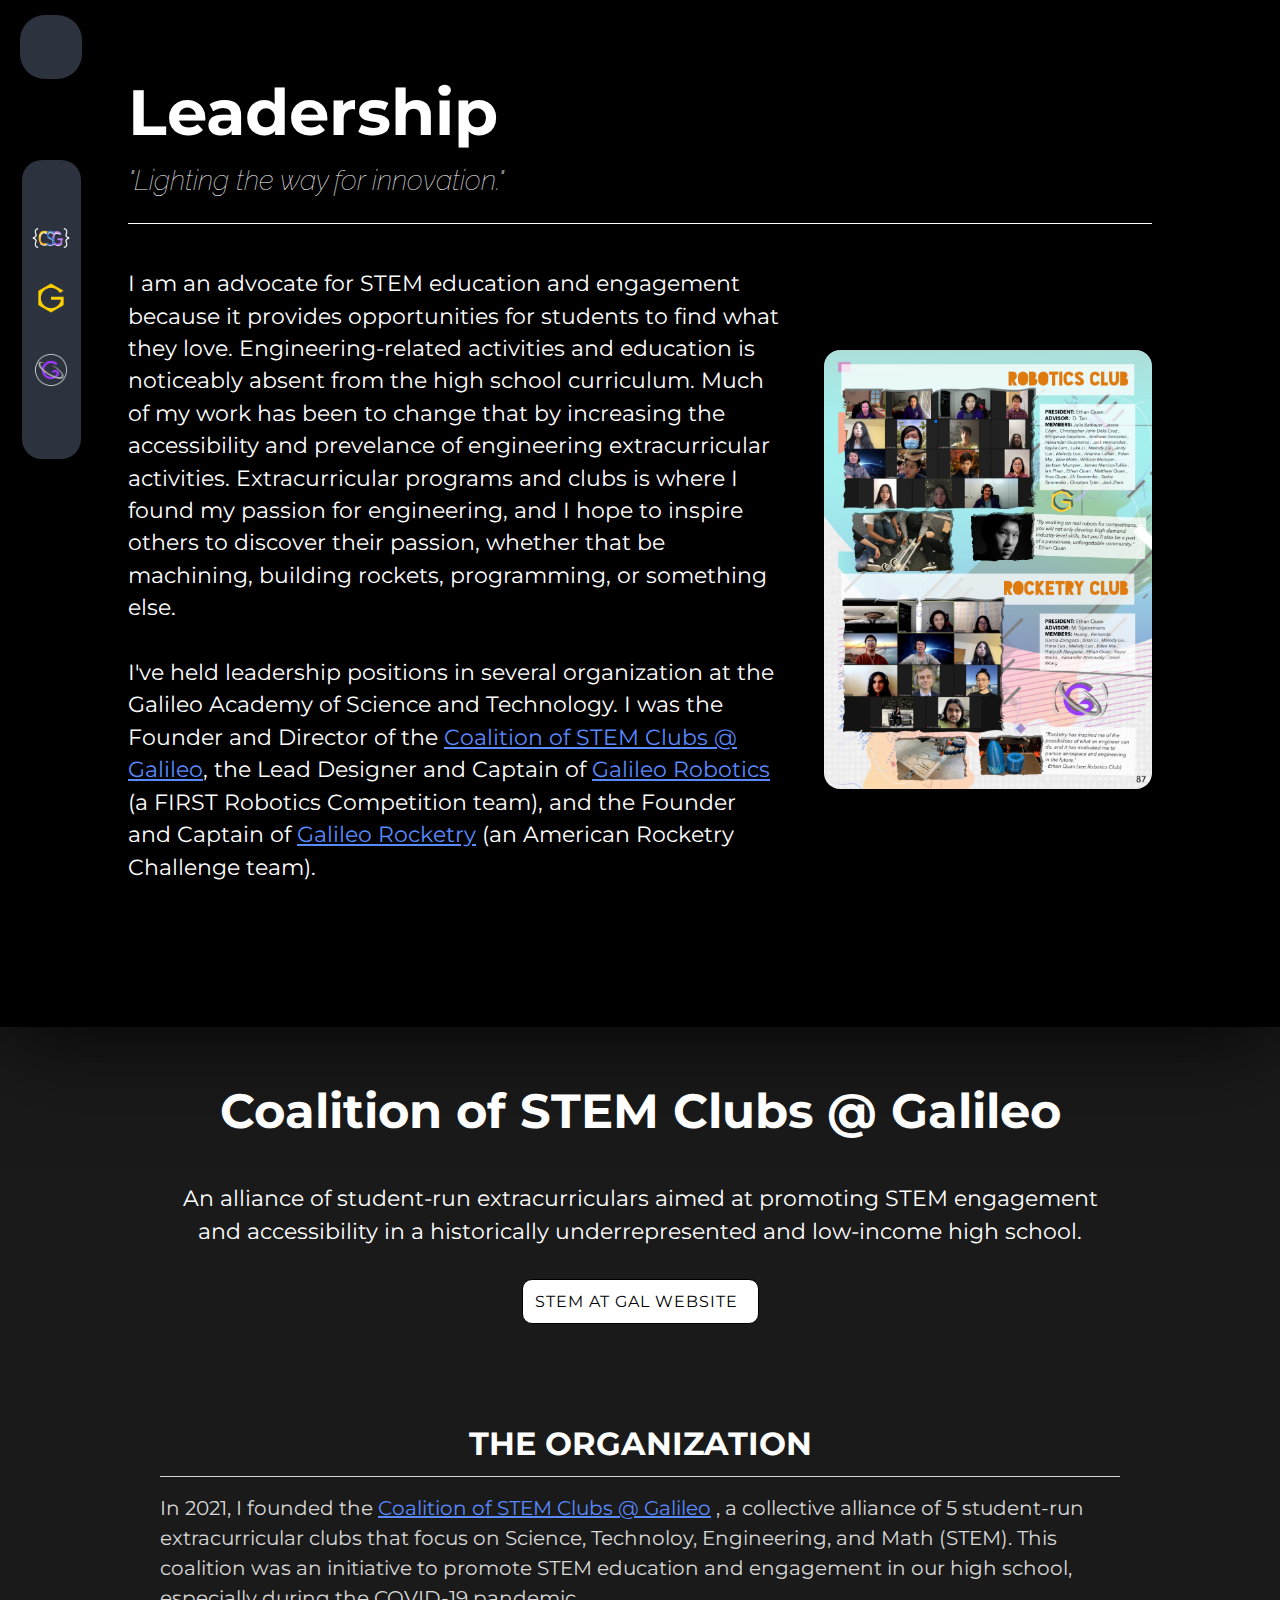
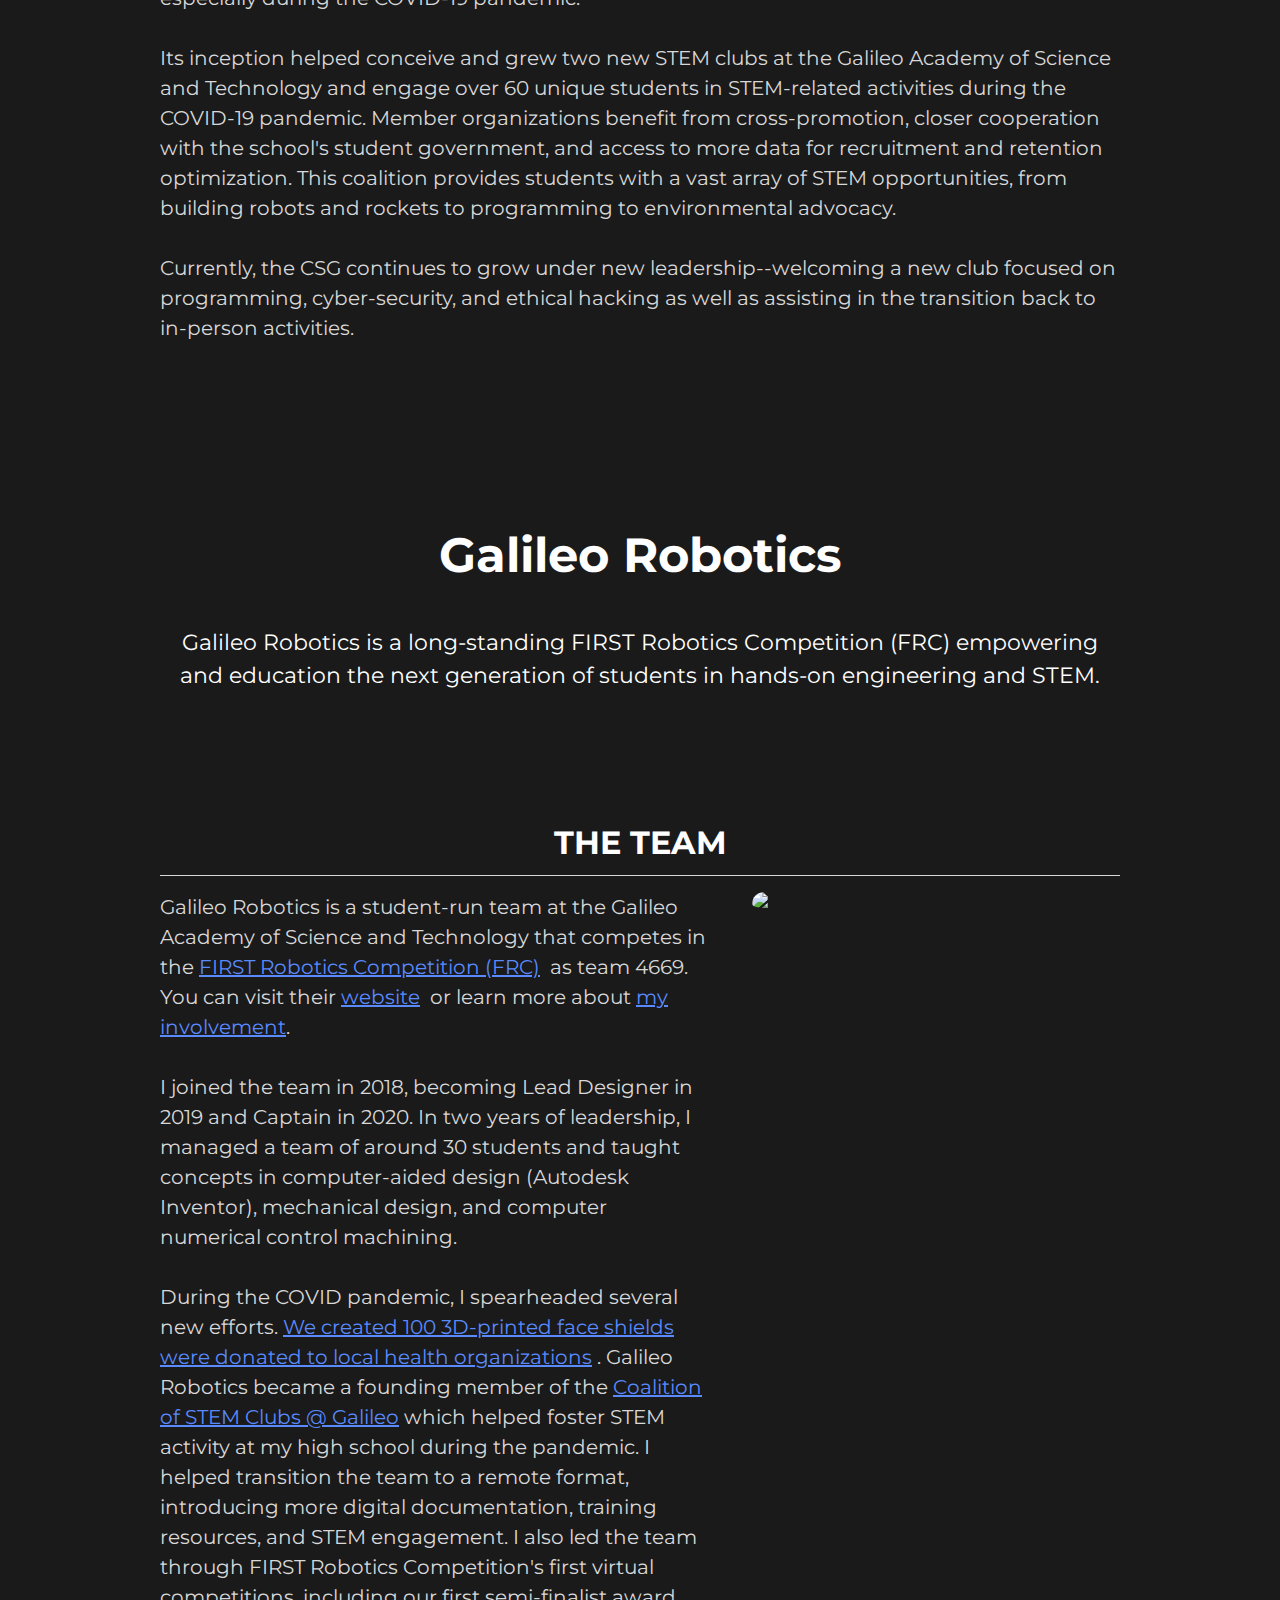
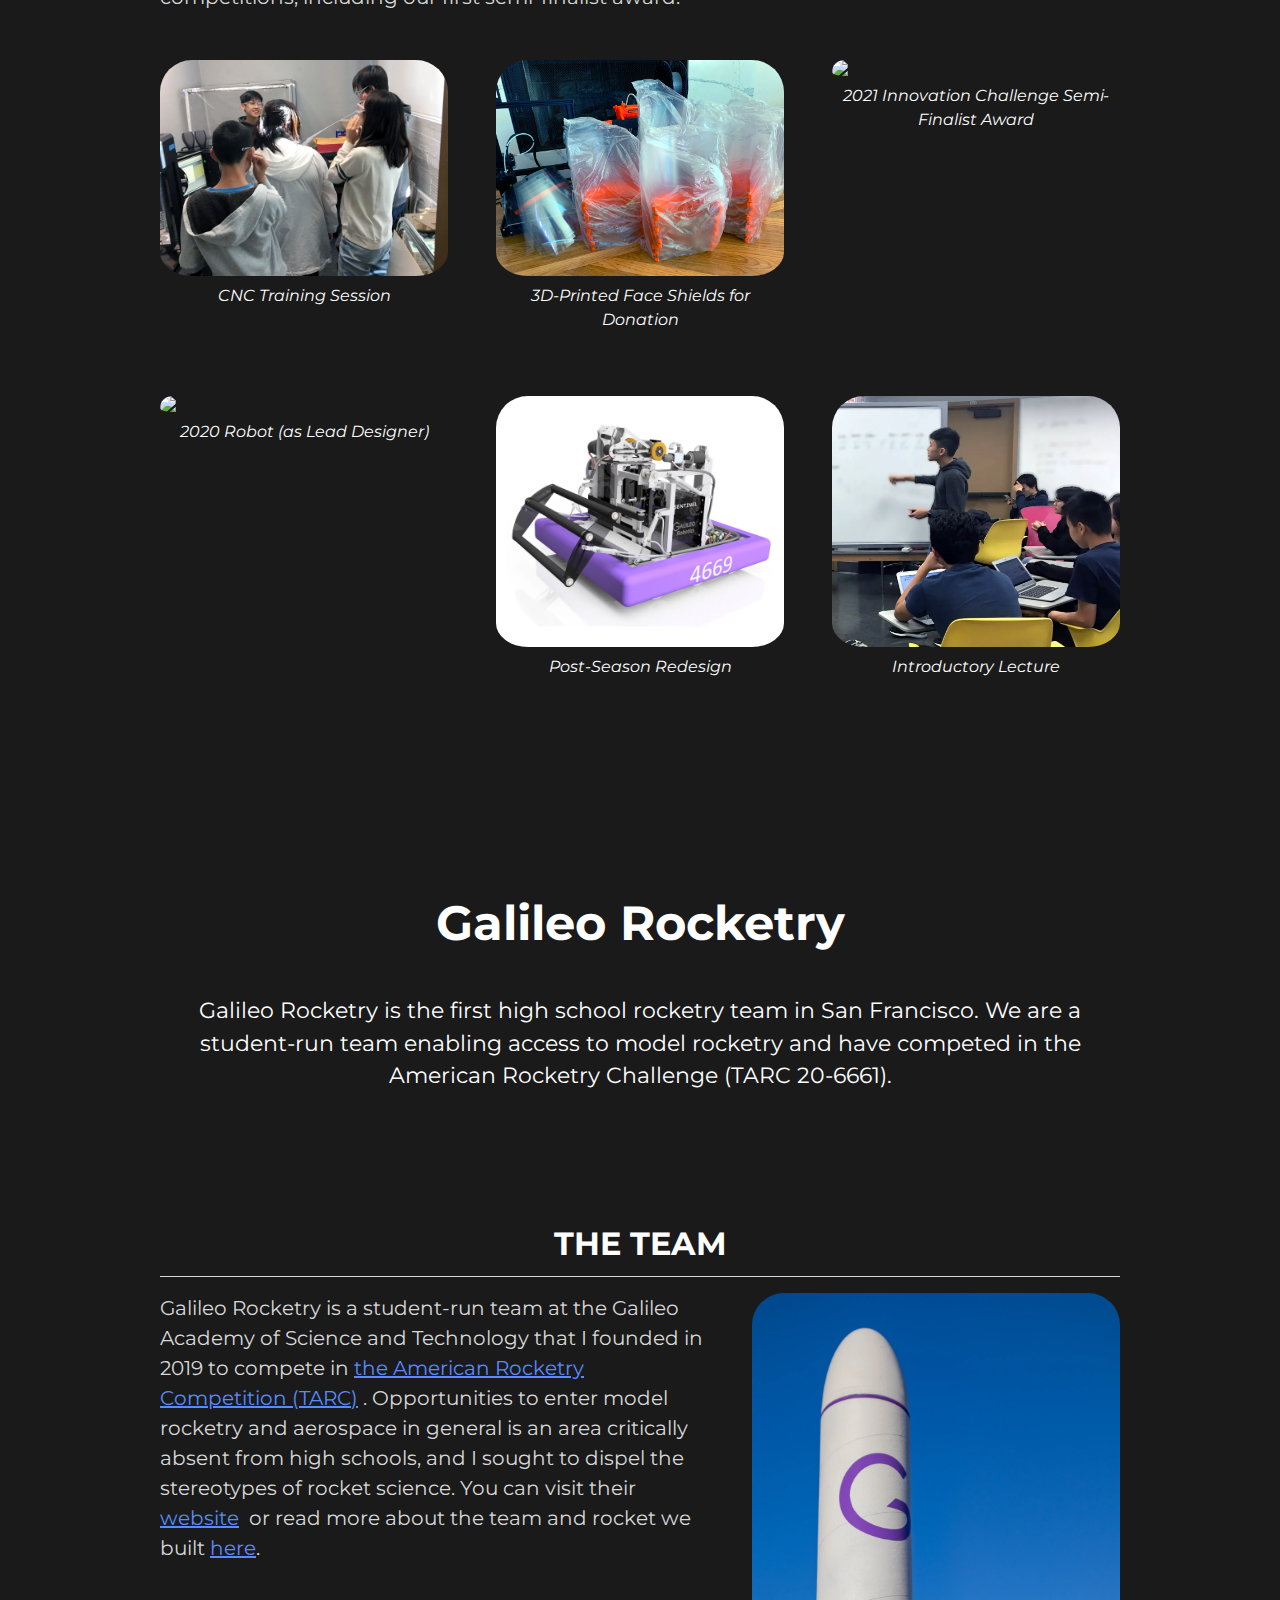
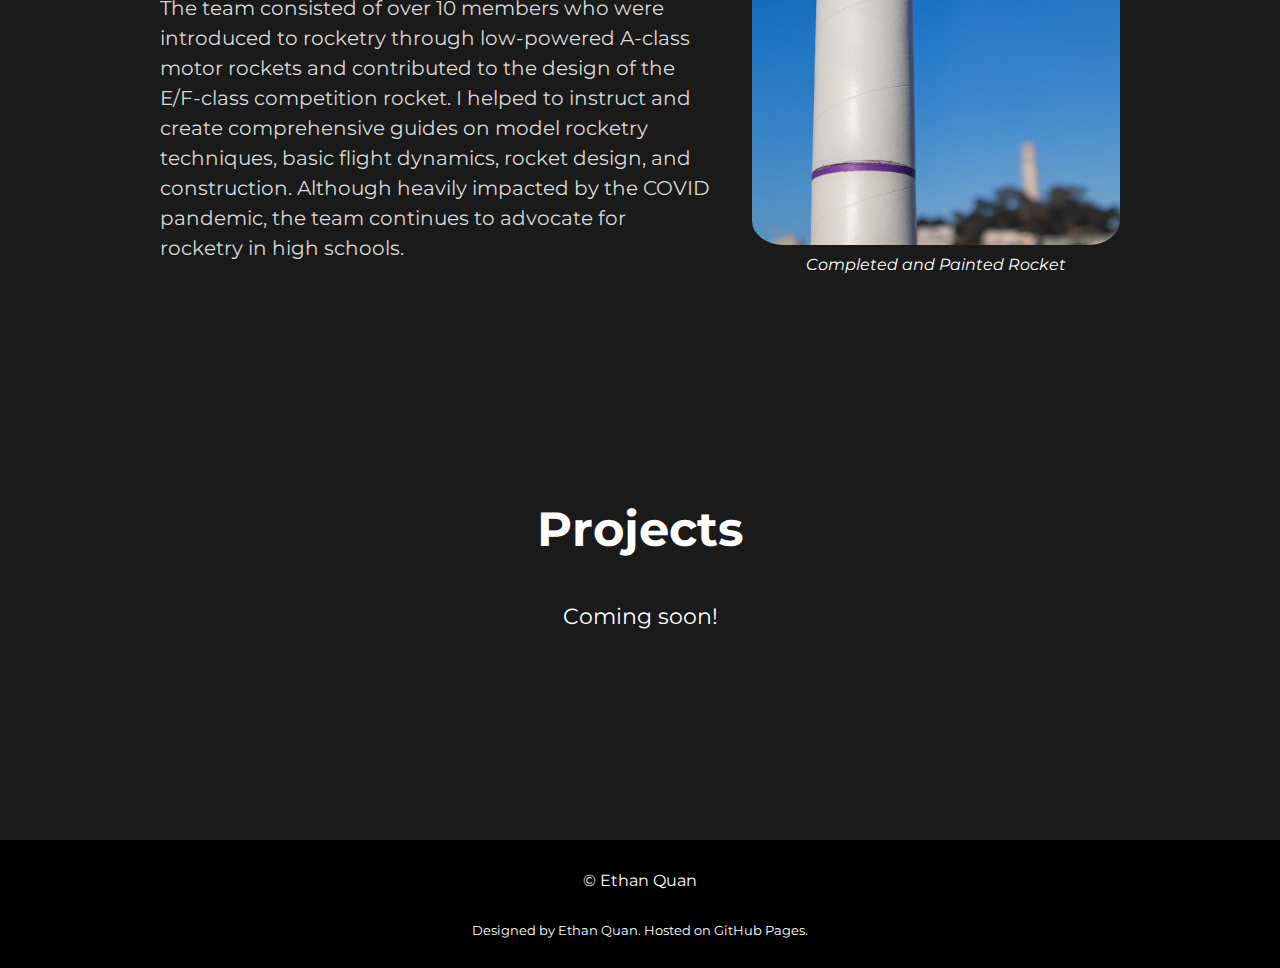
==== commit e8eebbca: "icons" ====
--- a/other.html
+++ b/other.html
@@ -5,6 +5,7 @@
     <meta http-equiv="X-UA-Compatible" content="IE=edge">
     <meta name="viewport" content="width=device-width, initial-scale=1.0">
     <title>Ethan's Portfolio</title>
+    <link rel="shortcut icon" type="image/webp" href="icon2.webp"/>
 
     <link rel="stylesheet" href="assets/main.css">
     <link rel="stylesheet" href="assets/signature.css">
